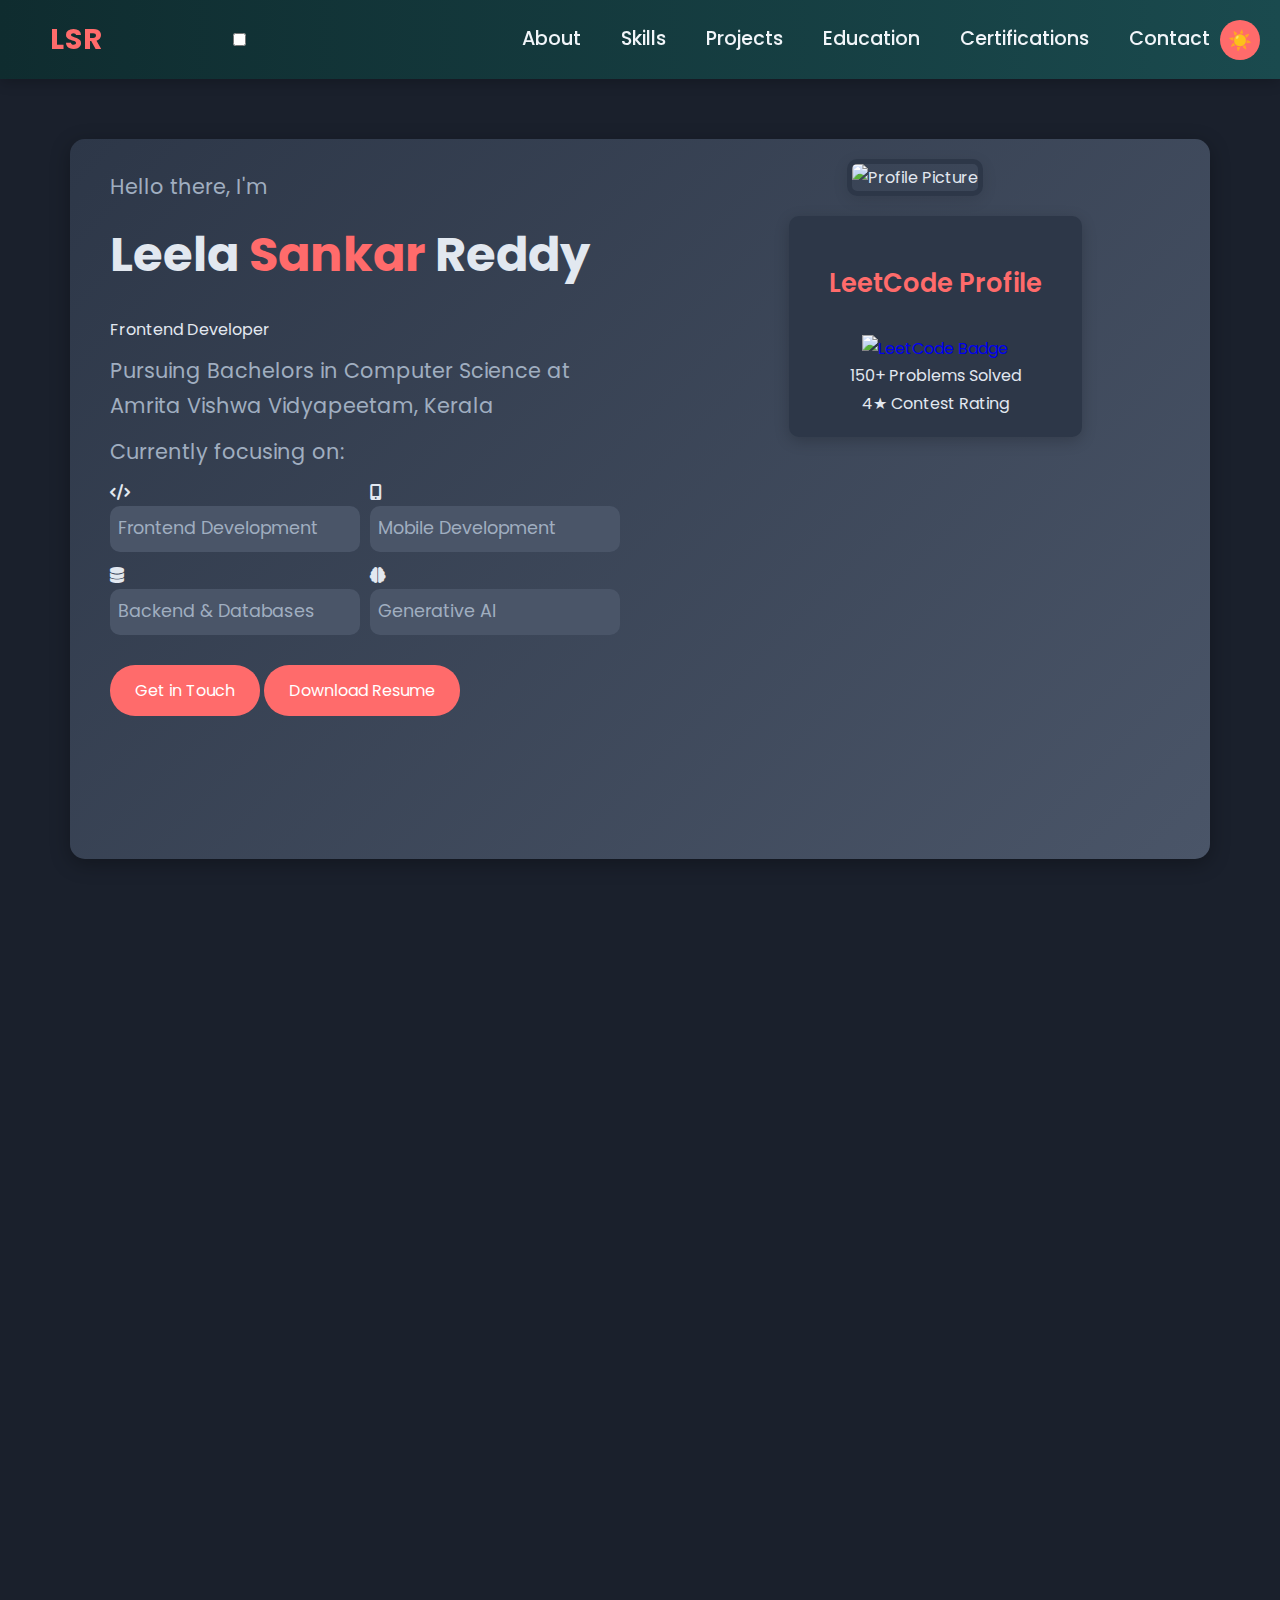
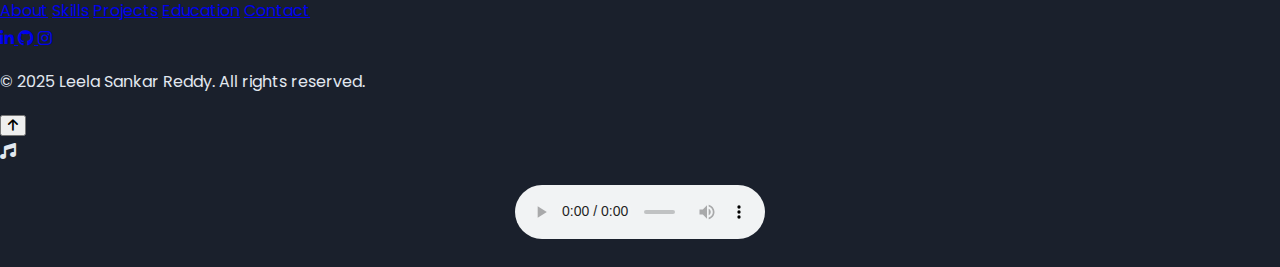
==== portfolio.html @ e7a14452 "Add files via upload" ====
<!DOCTYPE html>
<html lang="en">
<head>
    <meta charset="UTF-8">
    <meta name="viewport" content="width=device-width, initial-scale=1.0">
    <title>Leela Sankar Reddy - Portfolio</title>
    <link rel="stylesheet" href="portfolio.css">
    <link href="https://fonts.googleapis.com/css2?family=Poppins:wght@300;400;500;600;700&display=swap" rel="stylesheet">
    <link rel="stylesheet" href="https://cdnjs.cloudflare.com/ajax/libs/font-awesome/6.0.0/css/all.min.css">
    <script defer src="portfolio.js"></script>
</head>
<body>
    <!-- Navigation Bar -->
    <nav class="nav-links">
        <div class="nav-brand">LSR</div>
        <input type="checkbox" id="nav-toggle" class="nav-toggle">
        <label for="nav-toggle" class="nav-toggle-label">
            <span></span>
        </label>
        <div class="nav-menu">
            <a href="#about">About</a>
            <a href="#skills">Skills</a>
            <a href="#projects">Projects</a>
            <a href="#education">Education</a>
            <a href="#certifications">Certifications</a>
            <a href="#contact">Contact</a>
        </div>
    </nav>

    <!-- Dark Mode Toggle -->
    <div class="theme-toggle">
        <button id="theme-button" aria-label="Toggle theme"><i class="fas fa-sun"></i></button>
    </div>

    <!-- Name and Bio Section with LeetCode Profile -->
    <section class="intro">
        <div class="intro-content">
            <div class="intro-text">
                <p class="greeting">Hello there, I'm</p>
                <h1>Leela <span>Sankar</span> Reddy</h1>
                <div class="typewriter">
                    <span id="typewriter-text">Frontend Developer</span>
                </div>
                <p class="intro-desc">Pursuing Bachelors in Computer Science at Amrita Vishwa Vidyapeetam, Kerala</p>
                <div class="current-work">
                    <p>Currently focusing on:</p>
                    <div class="work-grid">
                        <div class="work-item">
                            <i class="fas fa-code"></i>
                            <p>Frontend Development</p>
                        </div>
                        <div class="work-item">
                            <i class="fas fa-mobile-alt"></i>
                            <p>Mobile Development</p>
                        </div>
                        <div class="work-item">
                            <i class="fas fa-database"></i>
                            <p>Backend & Databases</p>
                        </div>
                        <div class="work-item">
                            <i class="fas fa-brain"></i>
                            <p>Generative AI</p>
                        </div>
                    </div>
                </div>
                <div class="cta-buttons">
                    <a href="#contact" class="cta-button">Get in Touch</a>
                    <a href="path-to-your-resume.pdf" class="cta-button secondary" download>Download Resume</a>
                </div>
            </div>
        </div>
        <div class="right-column">
            <div class="profile-wrapper">
                <div class="profile-pic">
                    <img src="your-photo.jpg" alt="Profile Picture">
                </div>
                <!-- LeetCode Profile Section -->
                <div class="leetcode-stats">
                    <h3>LeetCode Profile</h3>
                    <a href="https://leetcode.com/LeelaSankarReddy/" target="_blank" rel="noopener noreferrer">
                        <img src="https://img.shields.io/badge/LeetCode-Leela%20Sankar%20Reddy-orange?style=flat-square&logo=leetcode" alt="LeetCode Badge">
                    </a>
                    <div class="skill-badges">
                        <div class="skill-badge">
                            <span class="badge-number">150+</span>
                            <span class="badge-text">Problems Solved</span>
                        </div>
                        <div class="skill-badge">
                            <span class="badge-number">4★</span>
                            <span class="badge-text">Contest Rating</span>
                        </div>
                    </div>
                </div>
            </div>
        </div>
    </section>

    <!-- About Me Section -->
    <section id="about" class="fade-in">
        <div class="section-header">
            <h2>About Me</h2>
            <div class="section-line"></div>
        </div>
        <div class="about-container">
            <div class="about-content">
                <p>
                    My journey in programming kicked off with building <strong>Discord bots</strong>, sparking a passion that led me to pursue a degree in <strong>Computer Science and Engineering</strong>. 
                </p>
                <p>
                    As a student and freelancer, I craft solutions using tools like <strong>FastAPI</strong>, <strong>Next.js</strong>, <strong>MongoDB</strong>, <strong>AWS</strong>, and <strong>Python</strong>, while currently exploring <strong>AI ML</strong> and <strong>Figma</strong> to enhance my skills in machine learning and design.
                </p>
                <p>
                    I thrive on challenging projects and am constantly looking to expand my knowledge in emerging technologies. My goal is to create intuitive, efficient, and impactful digital solutions.
                </p>
            </div>
            <div class="about-stats">
                <div class="stat-item">
                    <span class="stat-number">5+</span>
                    <span class="stat-text">Projects Completed</span>
                </div>
                <div class="stat-item">
                    <span class="stat-number">3</span>
                    <span class="stat-text">MongoDB Certifications</span>
                </div>
                <div class="stat-item">
                    <span class="stat-number">7.83</span>
                    <span class="stat-text">Current CGPA</span>
                </div>
            </div>
        </div>
    </section>

    <!-- Skills Section -->
    <section id="skills" class="fade-in">
        <div class="section-header">
            <h2>Technical Skills</h2>
            <div class="section-line"></div>
        </div>
        <div class="skills-categories">
            <div class="skill-category">
                <h3>Frontend</h3>
                <div class="skills-container">
                    <div class="skill"><i class="fab fa-react"></i> React</div>
                    <div class="skill"><i class="fab fa-js-square"></i> JavaScript</div>
                    <div class="skill"><i class="fab fa-react"></i> Next.js</div>
                    <div class="skill"><i class="fab fa-html5"></i> HTML/CSS</div>
                </div>
            </div>
            <div class="skill-category">
                <h3>Backend</h3>
                <div class="skills-container">
                    <div class="skill"><i class="fab fa-python"></i> Python</div>
                    <div class="skill"><i class="fab fa-node-js"></i> Node.js</div>
                    <div class="skill"><i class="fas fa-bolt"></i> FastAPI</div>
                    <div class="skill"><i class="fab fa-python"></i> Django</div>
                </div>
            </div>
            <div class="skill-category">
                <h3>Database</h3>
                <div class="skills-container">
                    <div class="skill"><i class="fas fa-database"></i> MongoDB</div>
                    <div class="skill"><i class="fas fa-database"></i> Postgres SQL</div>
                </div>
            </div>
            <div class="skill-category">
                <h3>Other</h3>
                <div class="skills-container">
                    <div class="skill"><i class="fab fa-aws"></i> AWS</div>
                    <div class="skill"><i class="fab fa-java"></i> Java</div>
                    <div class="skill"><i class="fab fa-linux"></i> Linux</div>
                    <div class="skill"><i class="fas fa-code"></i> C</div>
                    <div class="skill"><i class="fas fa-code"></i> Haskell</div>
                    <div class="skill"><i class="fab fa-flutter"></i> Flutter</div>
                </div>
            </div>
        </div>

        <!-- Currently Learning Section -->
        <div class="section-header" style="margin-top: 40px;">
            <h3>Currently Learning</h3>
            <div class="section-line"></div>
        </div>
        <div class="skills-container learning">
            <div class="skill learning"><i class="fas fa-brain"></i> AI ML</div>
            <div class="skill learning"><i class="fab fa-figma"></i> Figma</div>
        </div>
    </section>

    <!-- Projects Section -->
    <section id="projects" class="fade-in">
        <div class="section-header">
            <h2>Projects</h2>
            <div class="section-line"></div>
        </div>
        <p class="intro-content">
            I've worked on various projects, from simple bots to complex web applications. Here are some of my notable works.
        </p>
        <div class="projects-container">
            <div class="project-card">
                <div class="project-image">
                    <span class="project-status">Completed</span>
                    <img src="project-thumbnails/gsconnect.jpg" alt="GSConnect Thumbnail">
                </div>
                <div class="project-content">
                    <h3>GSConnect</h3>
                    <p class="project-date"><i class="far fa-calendar-alt"></i> May 2024 - June 2024</p>
                    <p>GSConnect enables photographers to sell athlete images with advanced search by jersey number, team name, or text, featuring Stripe Connect for payouts and automated image management.</p>
                    <div class="project-skills">
                        <span class="project-skill">Next.js</span>
                        <span class="project-skill">FastAPI</span>
                        <span class="project-skill">MongoDB</span>
                        <span class="project-skill">TailwindCSS</span>
                        <span class="project-skill">Stripe</span>
                        <span class="project-skill">AWS</span>
                        <span class="project-skill">Azure</span>
                    </div>
                    <div class="project-links">
                        <a href="#" class="project-link"><i class="fas fa-external-link-alt"></i> Visit</a>
                        <a href="#" class="project-link"><i class="fab fa-github"></i> GitHub</a>
                    </div>
                </div>
            </div>
            <div class="project-card">
                <div class="project-image">
                    <span class="project-status">Completed</span>
                    <img src="project-thumbnails/stackryze.jpg" alt="Stackryze Thumbnail">
                </div>
                <div class="project-content">
                    <h3>Stackryze</h3>
                    <p class="project-date"><i class="far fa-calendar-alt"></i> August 2024</p>
                    <p>A portfolio website for a company, Stackryze, that provides software development services. The website includes clean UI which is made with latest React Libraries.</p>
                    <div class="project-skills">
                        <span class="project-skill">Next.js</span>
                        <span class="project-skill">React</span>
                        <span class="project-skill">TailwindCSS</span>
                        <span class="project-skill">Next UI</span>
                    </div>
                    <div class="project-links">
                        <a href="#" class="project-link"><i class="fas fa-external-link-alt"></i> Visit</a>
                        <a href="#" class="project-link"><i class="fab fa-github"></i> GitHub</a>
                    </div>
                </div>
            </div>
            <div class="project-card">
                <div class="project-image">
                    <span class="project-status">Completed</span>
                    <img src="project-thumbnails/weatherbot.jpg" alt="Weather Bot Thumbnail">
                </div>
                <div class="project-content">
                    <h3>Weather Bot</h3>
                    <p class="project-date"><i class="far fa-calendar-alt"></i> April 2023 - September 2023</p>
                    <p>A Discord bot that provides weather information for any location using the OpenWeatherMap API with cool GUI, analytics, and reminders.</p>
                    <div class="project-skills">
                        <span class="project-skill">Python</span>
                        <span class="project-skill">MongoDB</span>
                        <span class="project-skill">Discord.py</span>
                    </div>
                    <div class="project-links">
                        <a href="#" class="project-link"><i class="fab fa-github"></i> GitHub</a>
                    </div>
                </div>
            </div>
            <div class="project-card">
                <div class="project-image">
                    <span class="project-status">Completed</span>
                    <img src="project-thumbnails/alexmusicbot.jpg" alt="Alex Music Bot Thumbnail">
                </div>
                <div class="project-content">
                    <h3>Alex Music Bot</h3>
                    <p class="project-date"><i class="far fa-calendar-alt"></i> June 2023 - January 2024</p>
                    <p>An advanced Discord.py Music Bot, which connects via Lavalink and wavelink including Slash-Commands and a DJ system!</p>
                    <div class="project-skills">
                        <span class="project-skill">Python</span>
                        <span class="project-skill">MongoDB</span>
                        <span class="project-skill">Lavalink</span>
                        <span class="project-skill">AWS</span>
                        <span class="project-skill">Discord.py</span>
                        <span class="project-skill">Stripe</span>
                    </div>
                    <div class="project-links">
                        <a href="#" class="project-link"><i class="fab fa-github"></i> GitHub</a>
                    </div>
                </div>
            </div>
        </div>
    </section>

    <!-- Education Section -->
    <section id="education" class="fade-in">
        <div class="section-header">
            <h2>Education</h2>
            <div class="section-line"></div>
        </div>
        <div class="education-container">
            <div class="education-card">
                <div class="education-icon">
                    <i class="fas fa-university"></i>
                </div>
                <div class="edu-content">
                    <h3>Amrita University</h3>
                    <p>Bachelor's Degree in Computer Science & Engineering</p>
                    <div class="edu-details">
                        <div class="edu-detail">
                            <i class="fas fa-graduation-cap"></i>
                            <span>CGPA: 7.83/10</span>
                        </div>
                        <div class="edu-detail">
                            <i class="far fa-calendar-alt"></i>
                            <span>2023 - Ongoing</span>
                        </div>
                    </div>
                </div>
            </div>
            <div class="education-card">
                <div class="education-icon">
                    <i class="fas fa-school"></i>
                </div>
                <div class="edu-content">
                    <h3>Narayana Junior College</h3>
                    <p>Board of Intermediate Education, Andhra Pradesh (BIEAP)</p>
                    <div class="edu-details">
                        <div class="edu-detail">
                            <i class="fas fa-award"></i>
                            <span>Marks: 931/1000</span>
                        </div>
                        <div class="edu-detail">
                            <i class="far fa-calendar-alt"></i>
                            <span>2021 - 2023</span>
                        </div>
                    </div>
                </div>
            </div>
            <div class="education-card">
                <div class="education-icon">
                    <i class="fas fa-building-columns"></i>
                </div>
                <div class="edu-content">
                    <h3>ZP High School</h3>
                    <p>Central Board of Secondary Education (CBSE)</p>
                    <div class="edu-details">
                        <div class="edu-detail">
                            <i class="fas fa-award"></i>
                            <span>Marks: 600/1000</span>
                        </div>
                        <div class="edu-detail">
                            <i class="far fa-calendar-alt"></i>
                            <span>2019 - 2021</span>
                        </div>
                    </div>
                </div>
            </div>
        </div>
    </section>

    <!-- Certifications Section -->
    <section id="certifications" class="fade-in">
        <div class="section-header">
            <h2>Certifications</h2>
            <div class="section-line"></div>
        </div>
        <div class="certifications-container">
            <div class="certification-card">
                <div class="cert-header">
                    <div class="cert-icon">
                        <i class="fas fa-leaf"></i>
                    </div>
                    <h3>MongoDB Certified Associate Developer</h3>
                </div>
                <p>MongoDB Associate Developers possess the essential skills to create applications utilizing MongoDB as a backing database for Java, Python, C#, PHP, or JavaScript applications.</p>
                <div class="cert-skills">
                    <span class="cert-skill">MongoDB Overview</span>
                    <span class="cert-skill">Document Model</span>
                    <span class="cert-skill">CRUD</span>
                    <span class="cert-skill">Indexes</span>
                    <span class="cert-skill">Data Modeling</span>
                    <span class="cert-skill">Tools and Tooling</span>
                    <span class="cert-skill">Drivers</span>
                </div>
                <a href="#" class="cert-link">View Certificate <i class="fas fa-external-link-alt"></i></a>
            </div>
            <div class="certification-card">
                <div class="cert-header">
                    <div class="cert-icon">
                        <i class="fas fa-leaf"></i>
                    </div>
                    <h3>MongoDB Certified Associate Data Modeler</h3>
                </div>
                <p>MongoDB Associate Data Modelers possess the skills to design, build, and evolve effective data models in MongoDB, and incorporate data governance into your work.</p>
                <div class="cert-skills">
                    <span class="cert-skill">Requirements Gathering</span>
                    <span class="cert-skill">Entities</span>
                    <span class="cert-skill">Relationships</span>
                    <span class="cert-skill">Workload/Usage</span>
                    <span class="cert-skill">Data Model Design</span>
                    <span class="cert-skill">Modeling Techniques</span>
                    <span class="cert-skill">Indexing</span>
                    <span class="cert-skill">Monitoring</span>
                    <span class="cert-skill">Evolving Data</span>
                </div>
                <a href="#" class="cert-link">View Certificate <i class="fas fa-external-link-alt"></i></a>
            </div>
            <div class="certification-card">
                <div class="cert-header">
                    <div class="cert-icon">
                        <i class="fas fa-leaf"></i>
                    </div>
                    <h3>MongoDB Certified Associate Atlas Administrator</h3>
                </div>
                <p>MongoDB Associate Atlas Administrators possess the skills of designing, operating, and managing deployments with MongoDB Atlas.</p>
                <div class="cert-skills">
                    <span class="cert-skill">Foundations of Atlas</span>
                    <span class="cert-skill">Atlas Administration</span>
                    <span class="cert-skill">Security in Atlas</span>
                    <span class="cert-skill">Backup</span>
                    <span class="cert-skill">Recovery</span>
                    <span class="cert-skill">Logging</span>
                    <span class="cert-skill">Metrics</span>
                    <span class="cert-skill">Monitoring</span>
                    <span class="cert-skill">Upgrades</span>
                    <span class="cert-skill">Maintenance</span>
                </div>
                <a href="#" class="cert-link">View Certificate <i class="fas fa-external-link-alt"></i></a>
            </div>
        </div>
    </section>

    <!-- Contact Section -->
    <section id="contact" class="fade-in">
        <div class="section-header">
            <h2>Contact Me</h2>
            <div class="section-line"></div>
        </div>
        <p class="intro-content">
            Feel free to reach out for collaborations, projects, or just to say hi!
        </p>
        <div class="contact-container">
            <!-- Contact Form -->
            <form class="contact-form">
                <div class="form-group">
                    <label for="name">Name</label>
                    <input type="text" id="name" name="name" placeholder="Your Name" required>
                </div>
                <div class="form-group">
                    <label for="email">Email</label>
                    <input type="email" id="email" name="email" placeholder="Your Email" required>
                </div>
                <div class="form-group">
                    <label for="message">Message</label>
                    <textarea id="message" name="message" placeholder="Your Message" rows="5" required></textarea>
                </div>
                <button type="submit" class="cta-button contact-submit">Send Message <i class="fas fa-paper-plane"></i></button>
            </form>
            <!-- Social Media Links -->
            <div class="social-media">
                <h3>Connect with Me</h3>
                <div class="social-links">
                    <a href="https://www.linkedin.com/in/leela-sankar-reddy-sirigireddy-774976302/" target="_blank" rel="noopener noreferrer" class="social-link">
                        <div class="social-icon linkedin">
                            <i class="fab fa-linkedin-in"></i>
                        </div>
                        <span>LinkedIn</span>
                    </a>
                    <a href="https://github.com/Leelasankar-09" target="_blank" rel="noopener noreferrer" class="social-link">
                        <div class="social-icon github">
                            <i class="fab fa-github"></i>
                        </div>
                        <span>GitHub</span>
                    </a>
                    <a href="https://www.instagram.com/leela_sankar_reddy/" target="_blank" rel="noopener noreferrer" class="social-link">
                        <div class="social-icon instagram">
                            <i class="fab fa-instagram"></i>
                        </div>
                        <span>Instagram</span>
                    </a>
                    <a href="mailto:your.email@example.com" class="social-link">
                        <div class="social-icon email">
                            <i class="fas fa-envelope"></i>
                        </div>
                        <span>Email</span>
                    </a>
                </div>
            </div>
        </div>
    </section>

    <!-- Footer Section -->
    <footer class="footer">
        <div class="footer-content">
            <div class="footer-logo">LSR</div>
            <div class="footer-links">
                <a href="#about">About</a>
                <a href="#skills">Skills</a>
                <a href="#projects">Projects</a>
                <a href="#education">Education</a>
                <a href="#contact">Contact</a>
            </div>
            <div class="footer-social">
                <a href="https://www.linkedin.com/in/leela-sankar-reddy-sirigireddy-774976302/" target="_blank" rel="noopener noreferrer">
                    <i class="fab fa-linkedin-in"></i>
                </a>
                <a href="https://github.com/Leelasankar-09" target="_blank" rel="noopener noreferrer">
                    <i class="fab fa-github"></i>
                </a>
                <a href="https://www.instagram.com/leela_sankar_reddy/" target="_blank" rel="noopener noreferrer">
                    <i class="fab fa-instagram"></i>
                </a>
            </div>
        </div>
        <div class="footer-bottom">
            <p>&copy; 2025 Leela Sankar Reddy. All rights reserved.</p>
        </div>
    </footer>

    <!-- Back to Top Button -->
    <button id="back-to-top" class="back-to-top">
        <i class="fas fa-arrow-up"></i>
    </button>

    <!-- Music Player (Positioned at bottom) -->
    <div class="music-player">
        <div class="music-toggle">
            <i class="fas fa-music"></i>
        </div>
        <div class="music-container">
            <audio id="music" controls>
                <source src="your-music-file.mp3" type="audio/mpeg">
            </audio>
        </div>
    </div>
</body>
</html>
---- portfolio.css ----
/* General Styles */
body {
    font-family: 'Poppins', sans-serif;
    margin: 0;
    padding: 0;
    background-color: #1a202c; /* Default dark mode background */
    color: #e2e8f0; /* Default dark mode text */
    line-height: 1.7;
    overflow-x: hidden;
    transition: background-color 0.3s ease, color 0.3s ease;
}

/* Light Mode Styles */
body.light-mode {
    background-color: #f0fdf4; /* Very light green background */
    color: #1f2937; /* Darker gray text */
}

/* Navigation Bar */
.nav-links {
    display: flex;
    justify-content: space-between;
    align-items: center;
    background: linear-gradient(90deg, #0f2c2f, #1a4a4e); /* Dark mode gradient (teal) */
    padding: 15px 50px;
    position: sticky;
    top: 0;
    z-index: 1000;
    box-shadow: 0 4px 12px rgba(0, 0, 0, 0.2);
    transition: background 0.3s ease;
}

body.light-mode .nav-links {
    background: linear-gradient(90deg, #ecfdf5, #d1fae5); /* Light green gradient */
}

.nav-brand {
    color: #ff6b6b; /* Coral for the brand in dark mode */
    font-size: 1.8em;
    font-weight: 700;
    letter-spacing: 1px;
    transition: color 0.3s ease;
}

body.light-mode .nav-brand {
    color: #10b981; /* Emerald green for the brand in light mode */
}

.nav-menu {
    display: flex;
    align-items: center;
}

.nav-menu a {
    color: #f1f5f9; /* Soft white for links in dark mode */
    text-decoration: none;
    margin: 0 20px;
    font-size: 1.2em;
    font-weight: 500;
    position: relative;
    transition: color 0.3s ease;
}

body.light-mode .nav-menu a {
    color: #1f2937; /* Darker gray for links in light mode */
}

.nav-menu a:hover {
    color: #ff6b6b; /* Coral hover effect in dark mode */
}

body.light-mode .nav-menu a:hover {
    color: #10b981; /* Emerald green hover effect in light mode */
}

/* Underline animation on hover */
.nav-menu a::after {
    content: '';
    position: absolute;
    width: 0;
    height: 2px;
    bottom: -4px;
    left: 0;
    background-color: #ff6b6b; /* Coral underline in dark mode */
    transition: width 0.3s ease;
}

body.light-mode .nav-menu a::after {
    background-color: #10b981; /* Emerald green underline in light mode */
}

.nav-menu a:hover::after {
    width: 100%;
}

/* Theme Toggle */
.theme-toggle {
    position: fixed;
    top: 20px;
    right: 20px;
    z-index: 1100;
}

#theme-button {
    background: #ff6b6b; /* Coral in dark mode */
    border: none;
    border-radius: 50%;
    width: 40px;
    height: 40px;
    font-size: 1.2em;
    cursor: pointer;
    transition: transform 0.3s, background 0.3s ease;
}

#theme-button:hover {
    transform: rotate(180deg);
}

body.light-mode #theme-button {
    background: #10b981; /* Emerald green in light mode */
}

/* Music Container */
.music-container {
    text-align: center;
    margin: 20px 0;
}

audio {
    width: 250px;
    border-radius: 20px;
}

/* Intro Section */
.intro {
    display: flex;
    flex-wrap: wrap;
    align-items: flex-start;
    justify-content: space-between;
    min-height: 80vh;
    background: linear-gradient(135deg, #2d3748, #4a5568);
    padding: 0 20px;
    transition: background 0.3s ease;
}

body.light-mode .intro {
    background: linear-gradient(135deg, #ecfdf5, #d1fae5);
}

.intro-content {
    flex: 1;
    text-align: left;
    max-width: 50%;
    padding: 20px;
}

.right-column {
    flex: 1;
    max-width: 50%;
    display: flex;
    flex-direction: column;
    align-items: center;
    text-align: center;
    padding: 20px;
}

.intro-content h1 {
    font-size: 3em;
    margin: 0 0 20px 0;
}

.intro-content h1 span {
    color: #ff6b6b;
}

body.light-mode .intro-content h1 span {
    color: #10b981;
}

.profile-pic {
    margin: 0 0 20px 0;
}

.profile-pic img {
    width: 250px;
    height: 180px;
    border-radius: 10px;
    border: 5px solid #2d3748;
    object-fit: cover;
    box-shadow: 0 4px 15px rgba(0, 0, 0, 0.1);
    transition: border-color 0.3s ease;
}

body.light-mode .profile-pic img {
    border-color: #10b981;
}

/* LeetCode Stats Section */
.leetcode-stats {
    text-align: center;
    font-family: 'Poppins', sans-serif;
    padding: 20px;
    background: #2d3748; /* Dark card background matching the second image */
    border-radius: 10px;
    box-shadow: 0 4px 15px rgba(0, 0, 0, 0.2);
    transition: background 0.3s ease, transform 0.3s ease;
    width: 100%;
    max-width: 300px;
}

body.light-mode .leetcode-stats {
    background: #ffffff;
    box-shadow: 0 4px 15px rgba(0, 0, 0, 0.05);
}

.leetcode-stats:hover {
    transform: translateY(-5px);
}

.leetcode-stats h3 {
    font-size: 1.6rem;
    font-weight: 600;
    color: #ff6b6b; /* Coral color for "LeetCode Profile" text */
    margin-bottom: 15px;
}

body.light-mode .leetcode-stats h3 {
    color: #10b981; /* Emerald green in light mode */
}

.leetcode-stats a {
    text-decoration: none;
}

.leetcode-stats a img {
    margin-top: 15px;
    max-width: 180px;
    transition: transform 0.3s ease;
}

.leetcode-stats a:hover img {
    transform: scale(1.05);
}

.intro-content p {
    font-size: 1.3em;
    color: #a0aec0;
    margin: 10px 0;
}

body.light-mode .intro-content p {
    color: #1f2937;
}

.cta-button {
    display: inline-block;
    padding: 12px 25px;
    background-color: #ff6b6b;
    color: white;
    text-decoration: none;
    border-radius: 25px;
    margin-top: 20px;
    transition: background-color 0.3s ease;
}

body.light-mode .cta-button {
    background-color: #10b981;
}

.cta-button:hover {
    background-color: #ff8787;
}

body.light-mode .cta-button:hover {
    background-color: #34d399;
}

/* Current Work Section */
.current-work {
    text-align: left;
    margin: 10px 0;
}

.work-grid {
    display: grid;
    grid-template-columns: repeat(auto-fit, minmax(250px, 1fr));
    gap: 10px;
}

.work-grid p {
    margin: 0;
    font-size: 1.1em;
    color: #a0aec0;
    padding: 8px;
    background: #4a5568;
    border-radius: 10px;
    transition: background 0.3s ease, color 0.3s ease;
}

body.light-mode .work-grid p {
    color: #1f2937;
    background: #d1fae5;
}

.work-grid p:hover {
    background: #ff6b6b;
    color: #fff;
}

body.light-mode .work-grid p:hover {
    background: #10b981;
    color: #fff;
}

/* Section Styles */
section {
    max-width: 1100px;
    margin: 60px auto;
    padding: 30px;
    background: #2d3748;
    border-radius: 15px;
    box-shadow: 0 5px 20px rgba(0, 0, 0, 0.3);
    transition: background 0.3s ease;
}

body.light-mode section {
    background: #ffffff;
    box-shadow: 0 5px 20px rgba(0, 0, 0, 0.05);
}

h2 {
    font-size: 2.2em;
    color: #e2e8f0;
    position: relative;
    display: inline-block;
}

body.light-mode h2 {
    color: #1f2937;
}

h2::after {
    content: '';
    position: absolute;
    bottom: -5px;
    left: 0;
    width: 50%;
    height: 3px;
    background: #ff6b6b;
}

body.light-mode h2::after {
    background: #10b981;
}

/* Fade-in Animation */
.fade-in {
    opacity: 0;
    transform: translateY(20px);
    animation: fadeIn 0.8s ease forwards;
}

@keyframes fadeIn {
    to {
        opacity: 1;
        transform: translateY(0);
    }
}

/* About Section */
.about-container p {
    font-size: 1.2em;
    color: #a0aec0;
}

body.light-mode .about-container p {
    color: #1f2937;
}

/* Skills Section */
.skills-container {
    display: grid;
    gap: 10px; /* Reduced gap for smaller layout */
}

#skills .skills-container {
    grid-template-columns: repeat(auto-fit, minmax(90px, 1fr)); /* Responsive layout */
}

#currently-learning .skills-container {
    grid-template-columns: repeat(auto-fit, minmax(90px, 1fr)); /* Further reduced to fit narrower badges */
}

.skill {
    background: #4a5568;
    color: #e2e8f0;
    padding: 6px 10px; /* Reduced padding to make width narrower */
    border-radius: 15px;
    text-align: center;
    font-size: 0.8em;
    transition: transform 0.3s ease, box-shadow 0.3s ease;
}

body.light-mode .skill {
    background: #d1fae5;
    color: #1f2937;
}

.skill:hover {
    transform: translateY(-5px);
    box-shadow: 0 5px 15px rgba(0, 0, 0, 0.2);
}

/* Projects Section */
.projects-container {
    display: grid;
    grid-template-columns: repeat(auto-fit, minmax(300px, 1fr));
    gap: 30px;
    margin-top: 20px;
}

.project-card {
    display: flex;
    flex-direction: column;
    background: #1a202c;
    border-radius: 10px;
    overflow: hidden;
    transition: transform 0.3s ease, box-shadow 0.3s ease;
    position: relative;
}

body.light-mode .project-card {
    background: #ffffff;
}

.project-card:hover {
    transform: translateY(-5px);
    box-shadow: 0 5px 15px rgba(0, 0, 0, 0.2);
}

.project-card img {
    width: 100%;
    height: 200px;
    object-fit: cover;
    border-bottom: 2px solid #ff6b6b;
}

body.light-mode .project-card img {
    border-bottom: 2px solid #10b981;
}

.project-content {
    padding: 20px;
}

.project-content h3 {
    margin: 0;
    font-size: 1.6em;
    color: #e2e8f0;
}

body.light-mode .project-content h3 {
    color: #1f2937;
}

.project-date {
    font-size: 0.95em;
    color: #a0aec0;
    margin: 5px 0;
}

body.light-mode .project-date {
    color: #6b7280;
}

.project-content p {
    font-size: 1.1em;
    color: #cbd5e0;
    margin: 10px 0;
}

body.light-mode .project-content p {
    color: #1f2937;
}

.project-skills {
    display: flex;
    flex-wrap: wrap;
    gap: 10px;
    margin-top: 10px;
}

.project-skill {
    background: #4a5568;
    color: #e2e8f0;
    padding: 8px 15px;
    border-radius: 20px;
    font-size: 0.9em;
    transition: background 0.3s ease;
}

body.light-mode .project-skill {
    background: #d1fae5;
    color: #1f2937;
}

.project-skill:hover {
    background: #ff6b6b;
}

body.light-mode .project-skill:hover {
    background: #10b981;
}

/* Project Status Tag */
.project-status {
    position: absolute;
    top: 10px;
    right: 10px;
    background: #ff6b6b;
    color: #fff;
    padding: 5px 10px;
    border-radius: 15px;
    font-size: 0.85em;
    font-weight: 500;
    box-shadow: 0 2px 5px rgba(0, 0, 0, 0.2);
    z-index: 1;
}

body.light-mode .project-status {
    background: #10b981;
}

/* Education Section */
.education-container {
    display: grid;
    gap: 25px;
}

.education-card {
    display: flex;
    align-items: center;
    padding: 20px;
    background: #4a5568;
    border-radius: 10px;
    transition: transform 0.3s ease, background 0.3s ease;
}

body.light-mode .education-card {
    background: #ffffff;
}

.education-card:hover {
    transform: translateX(10px);
}

.education-card img {
    width: 60px;
    height: 60px;
    margin-right: 20px;
    border-radius: 5px;
}

.edu-content h3 {
    margin: 0;
    font-size: 1.5em;
    color: #e2e8f0;
}

body.light-mode .edu-content h3 {
    color: #1f2937;
}

.edu-content p {
    margin: 5px 0;
    color: #a0aec0;
}

body.light-mode .edu-content p {
    color: #6b7280;
}

.edu-years {
    font-size: 0.95em;
    color: #a0aec0;
}

/* Certifications Section */
.certifications-container {
    display: grid;
    gap: 30px;
}

.certification-card {
    background: #1a202c;
    color: #e2e8f0;
    padding: 25px;
    border-radius: 10px;
    transition: transform 0.3s ease;
}

body.light-mode .certification-card {
    background: #ecfdf5;
}

.certification-card:hover {
    transform: translateY(-5px);
}

.cert-header {
    display: flex;
    align-items: center;
    margin-bottom: 15px;
}

.cert-icon {
    width: 30px;
    height: 30px;
    margin-right: 15px;
}

.certification-card h3 {
    margin: 0;
    font-size: 1.6em;
    color: #ff6b6b;
}

body.light-mode .certification-card h3 {
    color: #10b981;
}

.certification-card p {
    font-size: 1.1em;
    color: #cbd5e0;
    margin: 0 0 20px 0;
}

.cert-skills {
    display: flex;
    flex-wrap: wrap;
    gap: 10px;
}

.cert-skill {
    background: #2d3748;
    color: #e2e8f0;
    padding: 8px 15px;
    border-radius: 20px;
    font-size: 0.9em;
    transition: background 0.3s ease;
}

body.light-mode .cert-skill {
    background: #d1fae5;
    color: #1f2937;
}

.cert-skill:hover {
    background: #4a5568;
}

body.light-mode .cert-skill:hover {
    background: #10b981;
}

/* Contact Section */
.contact-container {
    display: flex;
    gap: 40px;
    margin-top: 20px;
}

.contact-form {
    flex: 1;
    display: flex;
    flex-direction: column;
    gap: 20px;
}

.form-group {
    display: flex;
    flex-direction: column;
}

.form-group label {
    font-size: 1.1em;
    color: #e2e8f0;
    margin-bottom: 5px;
}

body.light-mode .form-group label {
    color: #1f2937;
}

.form-group input,
.form-group textarea {
    padding: 10px;
    border: 2px solid #4a5568;
    border-radius: 5px;
    background: #1a202c;
    color: #e2e8f0;
    font-size: 1em;
    transition: border-color 0.3s ease;
}

body.light-mode .form-group input,
body.light-mode .form-group textarea {
    background: #ffffff;
    border-color: #d1fae5;
    color: #1f2937;
}

.form-group input:focus,
.form-group textarea:focus {
    outline: none;
    border-color: #ff6b6b;
}

body.light-mode .form-group input:focus,
body.light-mode .form-group textarea:focus {
    border-color: #10b981;
}

.contact-form .cta-button {
    align-self: flex-start;
    background-color: #ff6b6b;
}

body.light-mode .contact-form .cta-button {
    background-color: #10b981;
}

.contact-form .cta-button:hover {
    background-color: #ff8787;
}

body.light-mode .contact-form .cta-button:hover {
    background-color: #34d399;
}

.social-media {
    flex: 1;
}

.social-media h3 {
    font-size: 1.6em;
    color: #e2e8f0;
    margin-bottom: 15px;
}

body.light-mode .social-media h3 {
    color: #1f2937;
}

.social-links {
    display: flex;
    flex-direction: column;
    gap: 15px;
}

.social-link {
    display: flex;
    align-items: center;
    gap: 10px;
    color: #a0aec0;
    text-decoration: none;
    font-size: 1.1em;
    transition: color 0.3s ease;
}

body.light-mode .social-link {
    color: #1f2937;
}

.social-link img {
    width: 24px;
    height: 24px;
}

.social-link:hover {
    color: #ff6b6b;
}

body.light-mode .social-link:hover {
    color: #10b981;
}

/* Responsive Design */
@media (max-width: 768px) {
    .nav-links {
        flex-direction: column;
        padding: 20px;
    }

    .nav-brand {
        margin-bottom: 15px;
    }

    .nav-menu {
        flex-direction: column;
        align-items: center;
    }

    .nav-menu a {
        margin: 10px 0;
        font-size: 1.1em;
    }

    .nav-menu a::after {
        bottom: -2px;
    }

    .intro {
        flex-direction: column;
        padding: 40px 20px;
    }

    .intro-content {
        max-width: 100%;
        text-align: center;
    }

    .right-column {
        max-width: 100%;
    }

    .intro-content h1 {
        font-size: 2em;
    }

    .profile-pic img {
        width: 200px;
        height: 150px;
    }

    .leetcode-stats {
        max-width: 100%;
        padding: 15px;
    }

    .work-grid {
        grid-template-columns: 1fr;
    }

    #skills .skills-container {
        grid-template-columns: repeat(2, 1fr);
    }

    .projects-container {
        grid-template-columns: 1fr;
    }

    .project-card img {
        height: 150px;
    }

    .project-content {
        padding: 15px;
    }

    .project-content h3 {
        font-size: 1.4em;
    }

    .project-content p {
        font-size: 1em;
    }

    .project-status {
        font-size: 0.75em;
        padding: 4px 8px;
        top: 5px;
        right: 5px;
    }

    .education-card {
        flex-direction: column;
        text-align: center;
    }

    .education-card img {
        margin: 0 0 15px;
    }

    .certification-card {
        padding: 20px;
    }

    .cert-header {
        flex-direction: column;
        align-items: flex-start;
    }

    .cert-icon {
        margin-bottom: 10px;
    }

    .contact-container {
        flex-direction: column;
        gap: 30px;
    }

    .contact-form .cta-button {
        align-self: stretch;
    }
}
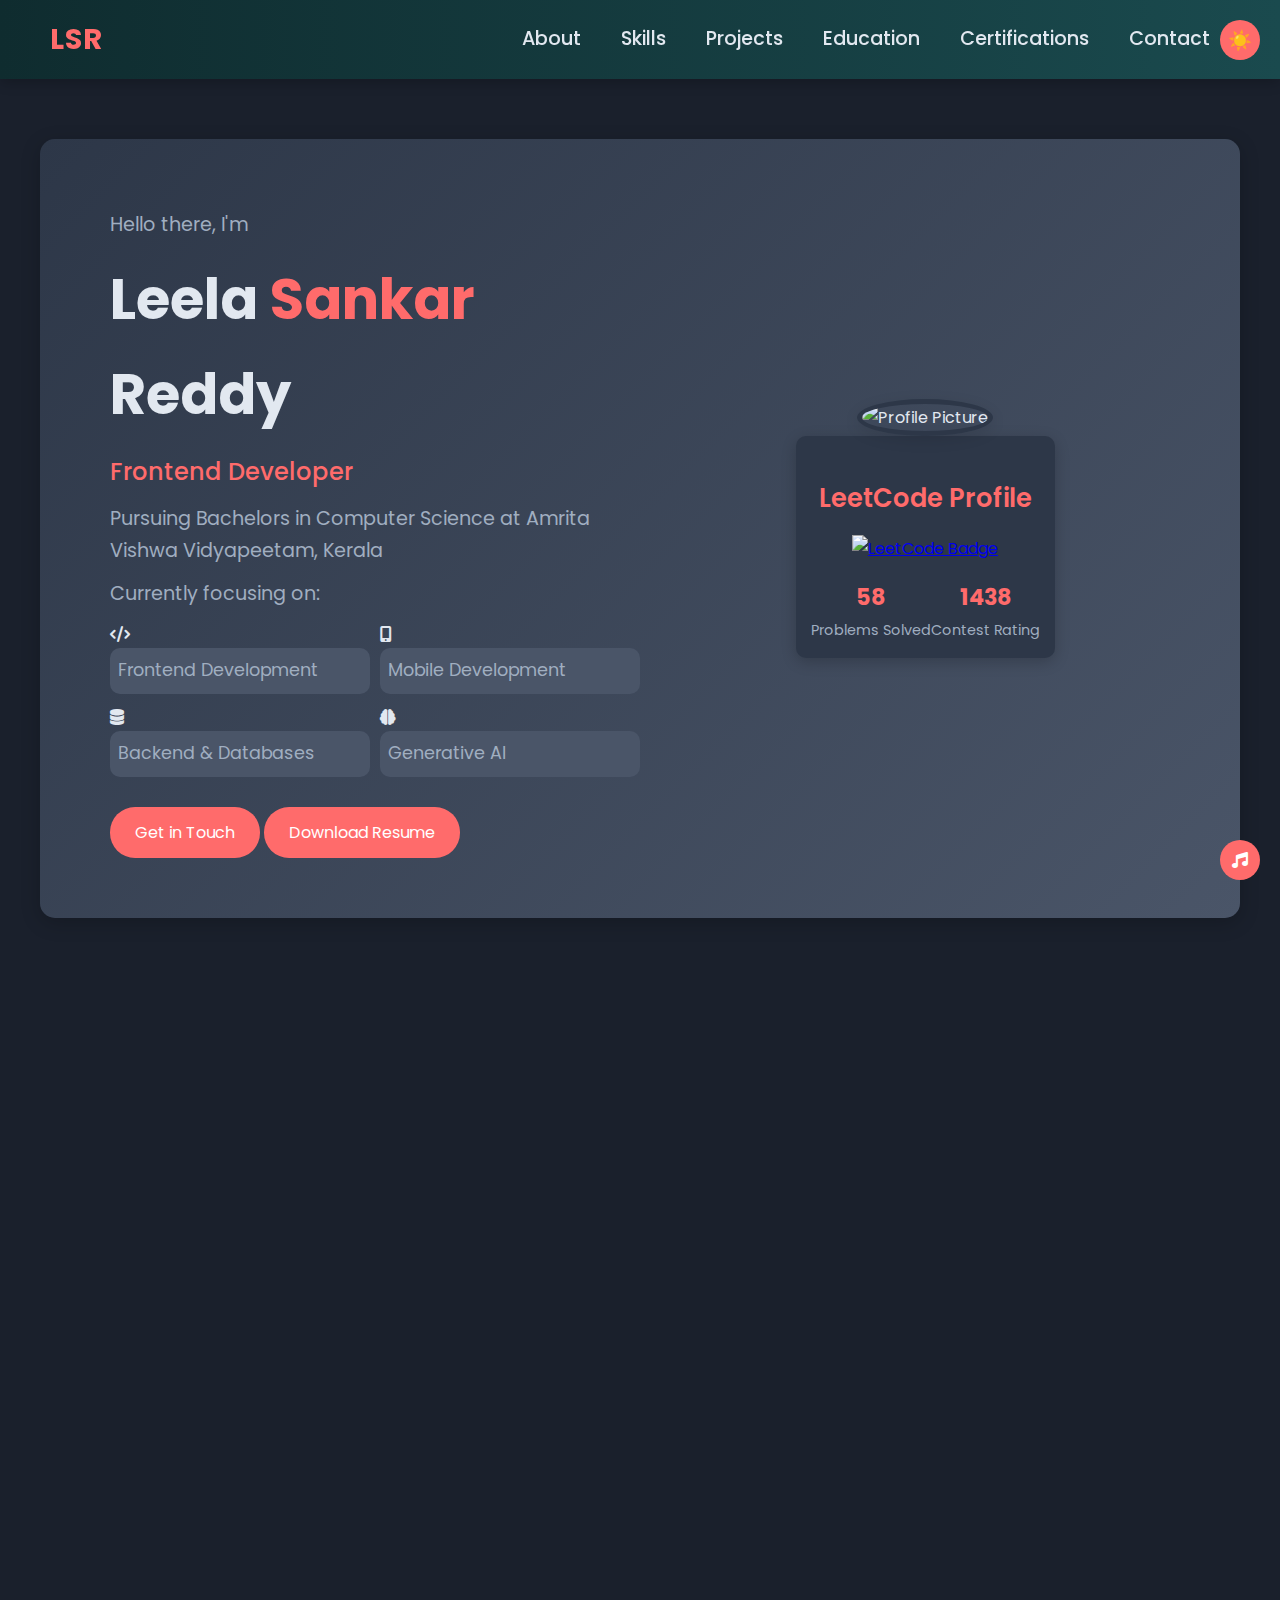
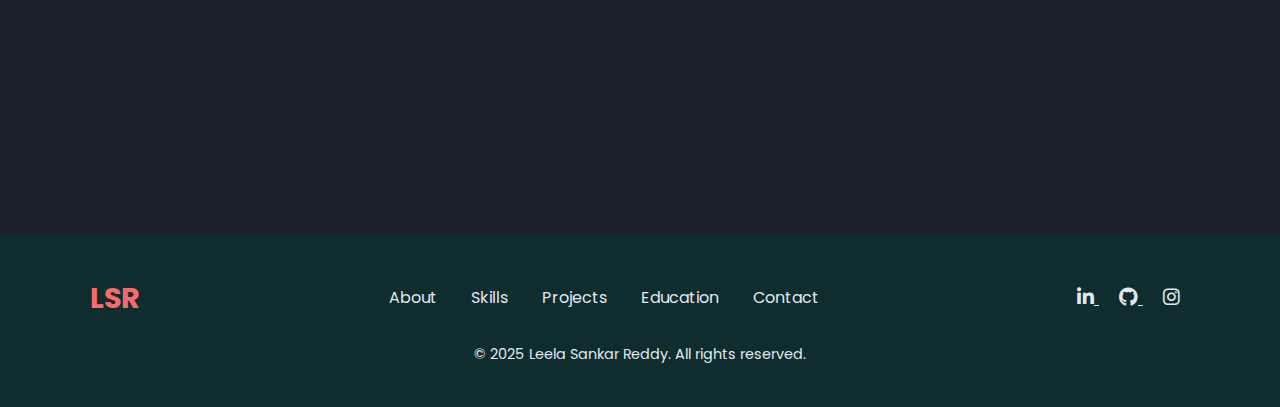
==== commit 427d9910: "Add files via upload" ====
--- a/portfolio.html
+++ b/portfolio.html
@@ -82,11 +82,11 @@
                     </a>
                     <div class="skill-badges">
                         <div class="skill-badge">
-                            <span class="badge-number">150+</span>
+                            <span class="badge-number">58</span>
                             <span class="badge-text">Problems Solved</span>
                         </div>
                         <div class="skill-badge">
-                            <span class="badge-number">4★</span>
+                            <span class="badge-number">1438</span>
                             <span class="badge-text">Contest Rating</span>
                         </div>
                     </div>
@@ -336,15 +336,15 @@
                 </div>
                 <div class="edu-content">
                     <h3>ZP High School</h3>
-                    <p>Central Board of Secondary Education (CBSE)</p>
+                    <p>School of Secondary Education (SSC)</p>
                     <div class="edu-details">
                         <div class="edu-detail">
                             <i class="fas fa-award"></i>
-                            <span>Marks: 600/1000</span>
+                            <span>Marks: 600/600</span>
                         </div>
                         <div class="edu-detail">
                             <i class="far fa-calendar-alt"></i>
-                            <span>2019 - 2021</span>
+                            <span>2020 - 2021</span>
                         </div>
                     </div>
                 </div>
@@ -507,7 +507,7 @@
             </div>
         </div>
         <div class="footer-bottom">
-            <p>&copy; 2025 Leela Sankar Reddy. All rights reserved.</p>
+            <p>© 2025 Leela Sankar Reddy. All rights reserved.</p>
         </div>
     </footer>
 
--- a/portfolio.css
+++ b/portfolio.css
@@ -1,10 +1,23 @@
 /* General Styles */
+:root {
+    --light-bg: #f0fdf4; /* Very light green background */
+    --light-text: #1f2937; /* Darker gray text */
+    --dark-bg: #1a202c; /* Default dark mode background */
+    --dark-text: #e2e8f0; /* Default dark mode text */
+    --accent-color: #ff6b6b; /* Coral for accents */
+    --hover-color: #10b981; /* Emerald for hover effects */
+    --card-bg: #ffffff; /* Card background in light mode */
+    --card-bg-dark: #2d3748; /* Card background in dark mode */
+    --shadow-light: rgba(0, 0, 0, 0.1);
+    --shadow-dark: rgba(0, 0, 0, 0.2);
+}
+
 body {
     font-family: 'Poppins', sans-serif;
     margin: 0;
     padding: 0;
-    background-color: #1a202c; /* Default dark mode background */
-    color: #e2e8f0; /* Default dark mode text */
+    background-color: var(--dark-bg);
+    color: var(--dark-text);
     line-height: 1.7;
     overflow-x: hidden;
     transition: background-color 0.3s ease, color 0.3s ease;
@@ -12,8 +25,8 @@
 
 /* Light Mode Styles */
 body.light-mode {
-    background-color: #f0fdf4; /* Very light green background */
-    color: #1f2937; /* Darker gray text */
+    background-color: var(--light-bg);
+    color: var(--light-text);
 }
 
 /* Navigation Bar */
@@ -21,21 +34,21 @@
     display: flex;
     justify-content: space-between;
     align-items: center;
-    background: linear-gradient(90deg, #0f2c2f, #1a4a4e); /* Dark mode gradient (teal) */
+    background: linear-gradient(90deg, #0f2c2f, #1a4a4e);
     padding: 15px 50px;
     position: sticky;
     top: 0;
     z-index: 1000;
-    box-shadow: 0 4px 12px rgba(0, 0, 0, 0.2);
+    box-shadow: 0 4px 12px var(--shadow-dark);
     transition: background 0.3s ease;
 }
 
 body.light-mode .nav-links {
-    background: linear-gradient(90deg, #ecfdf5, #d1fae5); /* Light green gradient */
+    background: linear-gradient(90deg, #ecfdf5, #d1fae5);
 }
 
 .nav-brand {
-    color: #ff6b6b; /* Coral for the brand in dark mode */
+    color: var(--accent-color);
     font-size: 1.8em;
     font-weight: 700;
     letter-spacing: 1px;
@@ -43,7 +56,7 @@
 }
 
 body.light-mode .nav-brand {
-    color: #10b981; /* Emerald green for the brand in light mode */
+    color: var(--hover-color);
 }
 
 .nav-menu {
@@ -52,7 +65,7 @@
 }
 
 .nav-menu a {
-    color: #f1f5f9; /* Soft white for links in dark mode */
+    color: var(--dark-text);
     text-decoration: none;
     margin: 0 20px;
     font-size: 1.2em;
@@ -62,15 +75,15 @@
 }
 
 body.light-mode .nav-menu a {
-    color: #1f2937; /* Darker gray for links in light mode */
+    color: var(--light-text);
 }
 
 .nav-menu a:hover {
-    color: #ff6b6b; /* Coral hover effect in dark mode */
+    color: var(--accent-color);
 }
 
 body.light-mode .nav-menu a:hover {
-    color: #10b981; /* Emerald green hover effect in light mode */
+    color: var(--hover-color);
 }
 
 /* Underline animation on hover */
@@ -81,16 +94,55 @@
     height: 2px;
     bottom: -4px;
     left: 0;
-    background-color: #ff6b6b; /* Coral underline in dark mode */
+    background-color: var(--accent-color);
     transition: width 0.3s ease;
 }
 
 body.light-mode .nav-menu a::after {
-    background-color: #10b981; /* Emerald green underline in light mode */
+    background-color: var(--hover-color);
 }
 
 .nav-menu a:hover::after {
     width: 100%;
+}
+
+/* Hamburger Menu Toggle */
+.nav-toggle {
+    display: none;
+}
+
+.nav-toggle-label {
+    display: none;
+    cursor: pointer;
+}
+
+.nav-toggle-label span,
+.nav-toggle-label span::before,
+.nav-toggle-label span::after {
+    display: block;
+    width: 25px;
+    height: 3px;
+    background: var(--dark-text);
+    position: relative;
+    transition: all 0.3s ease;
+}
+
+body.light-mode .nav-toggle-label span,
+body.light-mode .nav-toggle-label span::before,
+body.light-mode .nav-toggle-label span::after {
+    background: var(--light-text);
+}
+
+.nav-toggle-label span::before {
+    content: '';
+    position: absolute;
+    top: -8px;
+}
+
+.nav-toggle-label span::after {
+    content: '';
+    position: absolute;
+    top: 8px;
 }
 
 /* Theme Toggle */
@@ -102,7 +154,7 @@
 }
 
 #theme-button {
-    background: #ff6b6b; /* Coral in dark mode */
+    background: var(--accent-color);
     border: none;
     border-radius: 50%;
     width: 40px;
@@ -117,13 +169,41 @@
 }
 
 body.light-mode #theme-button {
-    background: #10b981; /* Emerald green in light mode */
-}
-
-/* Music Container */
+    background: var(--hover-color);
+}
+
+/* Music Player */
+.music-player {
+    position: fixed;
+    bottom: 20px;
+    right: 20px;
+    z-index: 1000;
+}
+
+.music-toggle {
+    background: var(--accent-color);
+    width: 40px;
+    height: 40px;
+    border-radius: 50%;
+    display: flex;
+    align-items: center;
+    justify-content: center;
+    color: #fff;
+    cursor: pointer;
+    transition: background 0.3s ease;
+}
+
+body.light-mode .music-toggle {
+    background: var(--hover-color);
+}
+
 .music-container {
-    text-align: center;
-    margin: 20px 0;
+    display: none;
+    margin-top: 10px;
+}
+
+.music-player:hover .music-container {
+    display: block;
 }
 
 audio {
@@ -135,16 +215,16 @@
 .intro {
     display: flex;
     flex-wrap: wrap;
-    align-items: flex-start;
+    align-items: center;
     justify-content: space-between;
-    min-height: 80vh;
-    background: linear-gradient(135deg, #2d3748, #4a5568);
-    padding: 0 20px;
+    min-height: 70vh;
+    background: linear-gradient(135deg, var(--card-bg-dark), #4a5568);
+    padding: 40px 50px;
     transition: background 0.3s ease;
 }
 
 body.light-mode .intro {
-    background: linear-gradient(135deg, #ecfdf5, #d1fae5);
+    background: linear-gradient(135deg, var(--light-bg), #d1fae5);
 }
 
 .intro-content {
@@ -161,56 +241,62 @@
     flex-direction: column;
     align-items: center;
     text-align: center;
-    padding: 20px;
 }
 
 .intro-content h1 {
-    font-size: 3em;
-    margin: 0 0 20px 0;
+    font-size: 3.5em;
+    font-weight: 700;
+    margin: 0 0 10px 0;
 }
 
 .intro-content h1 span {
-    color: #ff6b6b;
+    color: var(--accent-color);
 }
 
 body.light-mode .intro-content h1 span {
-    color: #10b981;
-}
-
-.profile-pic {
-    margin: 0 0 20px 0;
+    color: var(--hover-color);
+}
+
+.typewriter {
+    font-size: 1.5em;
+    color: var(--accent-color);
+    font-weight: 500;
+    margin: 10px 0;
+}
+
+body.light-mode .typewriter {
+    color: var(--hover-color);
 }
 
 .profile-pic img {
-    width: 250px;
-    height: 180px;
-    border-radius: 10px;
-    border: 5px solid #2d3748;
+    width: 300px;
+    height: 220px;
+    border-radius: 50%;
+    border: 5px solid var(--card-bg-dark);
     object-fit: cover;
-    box-shadow: 0 4px 15px rgba(0, 0, 0, 0.1);
+    box-shadow: 0 4px 15px var(--shadow-light);
     transition: border-color 0.3s ease;
 }
 
 body.light-mode .profile-pic img {
-    border-color: #10b981;
+    border-color: var(--hover-color);
 }
 
 /* LeetCode Stats Section */
 .leetcode-stats {
     text-align: center;
     font-family: 'Poppins', sans-serif;
-    padding: 20px;
-    background: #2d3748; /* Dark card background matching the second image */
+    padding: 15px;
+    background: var(--card-bg-dark);
     border-radius: 10px;
-    box-shadow: 0 4px 15px rgba(0, 0, 0, 0.2);
+    box-shadow: 0 4px 15px var(--shadow-dark);
     transition: background 0.3s ease, transform 0.3s ease;
-    width: 100%;
-    max-width: 300px;
+    max-width: 350px;
 }
 
 body.light-mode .leetcode-stats {
-    background: #ffffff;
-    box-shadow: 0 4px 15px rgba(0, 0, 0, 0.05);
+    background: var(--card-bg);
+    box-shadow: 0 4px 15px var(--shadow-light);
 }
 
 .leetcode-stats:hover {
@@ -220,42 +306,58 @@
 .leetcode-stats h3 {
     font-size: 1.6rem;
     font-weight: 600;
-    color: #ff6b6b; /* Coral color for "LeetCode Profile" text */
+    color: var(--accent-color);
     margin-bottom: 15px;
 }
 
 body.light-mode .leetcode-stats h3 {
-    color: #10b981; /* Emerald green in light mode */
-}
-
-.leetcode-stats a {
-    text-decoration: none;
-}
-
-.leetcode-stats a img {
+    color: var(--hover-color);
+}
+
+.skill-badges {
+    display: flex;
+    justify-content: space-around;
     margin-top: 15px;
-    max-width: 180px;
-    transition: transform 0.3s ease;
-}
-
-.leetcode-stats a:hover img {
-    transform: scale(1.05);
+}
+
+.skill-badge {
+    text-align: center;
+}
+
+.badge-number {
+    display: block;
+    font-size: 1.4em;
+    font-weight: 700;
+    color: var(--accent-color);
+}
+
+body.light-mode .badge-number {
+    color: var(--hover-color);
+}
+
+.badge-text {
+    font-size: 0.9em;
+    color: #a0aec0;
+}
+
+body.light-mode .badge-text {
+    color: #6b7280;
 }
 
 .intro-content p {
-    font-size: 1.3em;
+    font-size: 1.2em;
     color: #a0aec0;
     margin: 10px 0;
 }
 
 body.light-mode .intro-content p {
-    color: #1f2937;
+    color: var(--light-text);
 }
 
 .cta-button {
     display: inline-block;
     padding: 12px 25px;
-    background-color: #ff6b6b;
+    background-color: var(--accent-color);
     color: white;
     text-decoration: none;
     border-radius: 25px;
@@ -264,7 +366,7 @@
 }
 
 body.light-mode .cta-button {
-    background-color: #10b981;
+    background-color: var(--hover-color);
 }
 
 .cta-button:hover {
@@ -298,17 +400,17 @@
 }
 
 body.light-mode .work-grid p {
-    color: #1f2937;
+    color: var(--light-text);
     background: #d1fae5;
 }
 
 .work-grid p:hover {
-    background: #ff6b6b;
+    background: var(--accent-color);
     color: #fff;
 }
 
 body.light-mode .work-grid p:hover {
-    background: #10b981;
+    background: var(--hover-color);
     color: #fff;
 }
 
@@ -317,26 +419,26 @@
     max-width: 1100px;
     margin: 60px auto;
     padding: 30px;
-    background: #2d3748;
+    background: var(--card-bg-dark);
     border-radius: 15px;
-    box-shadow: 0 5px 20px rgba(0, 0, 0, 0.3);
+    box-shadow: 0 5px 20px var(--shadow-dark);
     transition: background 0.3s ease;
 }
 
 body.light-mode section {
-    background: #ffffff;
-    box-shadow: 0 5px 20px rgba(0, 0, 0, 0.05);
+    background: var(--card-bg);
+    box-shadow: 0 5px 20px var(--shadow-light);
 }
 
 h2 {
     font-size: 2.2em;
-    color: #e2e8f0;
+    color: var(--dark-text);
     position: relative;
     display: inline-block;
 }
 
 body.light-mode h2 {
-    color: #1f2937;
+    color: var(--light-text);
 }
 
 h2::after {
@@ -346,11 +448,11 @@
     left: 0;
     width: 50%;
     height: 3px;
-    background: #ff6b6b;
+    background: var(--accent-color);
 }
 
 body.light-mode h2::after {
-    background: #10b981;
+    background: var(--hover-color);
 }
 
 /* Fade-in Animation */
@@ -374,27 +476,35 @@
 }
 
 body.light-mode .about-container p {
-    color: #1f2937;
+    color: var(--light-text);
 }
 
 /* Skills Section */
+.skills-categories {
+    display: grid;
+    gap: 20px;
+}
+
+.skill-category h3 {
+    font-size: 1.4em;
+    color: var(--accent-color);
+    margin-bottom: 10px;
+}
+
+body.light-mode .skill-category h3 {
+    color: var(--hover-color);
+}
+
 .skills-container {
     display: grid;
-    gap: 10px; /* Reduced gap for smaller layout */
-}
-
-#skills .skills-container {
-    grid-template-columns: repeat(auto-fit, minmax(90px, 1fr)); /* Responsive layout */
-}
-
-#currently-learning .skills-container {
-    grid-template-columns: repeat(auto-fit, minmax(90px, 1fr)); /* Further reduced to fit narrower badges */
+    grid-template-columns: repeat(auto-fit, minmax(100px, 1fr));
+    gap: 10px;
 }
 
 .skill {
     background: #4a5568;
-    color: #e2e8f0;
-    padding: 6px 10px; /* Reduced padding to make width narrower */
+    color: var(--dark-text);
+    padding: 6px 10px;
     border-radius: 15px;
     text-align: center;
     font-size: 0.8em;
@@ -403,12 +513,25 @@
 
 body.light-mode .skill {
     background: #d1fae5;
-    color: #1f2937;
+    color: var(--light-text);
 }
 
 .skill:hover {
     transform: translateY(-5px);
-    box-shadow: 0 5px 15px rgba(0, 0, 0, 0.2);
+    box-shadow: 0 5px 15px var(--shadow-dark);
+}
+
+.skill i {
+    margin-right: 5px;
+}
+
+.skill.learning {
+    background: var(--accent-color);
+    color: #fff;
+}
+
+body.light-mode .skill.learning {
+    background: var(--hover-color);
 }
 
 /* Projects Section */
@@ -422,7 +545,7 @@
 .project-card {
     display: flex;
     flex-direction: column;
-    background: #1a202c;
+    background: var(--card-bg-dark);
     border-radius: 10px;
     overflow: hidden;
     transition: transform 0.3s ease, box-shadow 0.3s ease;
@@ -430,23 +553,23 @@
 }
 
 body.light-mode .project-card {
-    background: #ffffff;
+    background: var(--card-bg);
 }
 
 .project-card:hover {
     transform: translateY(-5px);
-    box-shadow: 0 5px 15px rgba(0, 0, 0, 0.2);
+    box-shadow: 0 5px 15px var(--shadow-dark);
 }
 
 .project-card img {
     width: 100%;
     height: 200px;
     object-fit: cover;
-    border-bottom: 2px solid #ff6b6b;
+    border-bottom: 2px solid var(--accent-color);
 }
 
 body.light-mode .project-card img {
-    border-bottom: 2px solid #10b981;
+    border-bottom: 2px solid var(--hover-color);
 }
 
 .project-content {
@@ -456,11 +579,11 @@
 .project-content h3 {
     margin: 0;
     font-size: 1.6em;
-    color: #e2e8f0;
+    color: var(--dark-text);
 }
 
 body.light-mode .project-content h3 {
-    color: #1f2937;
+    color: var(--light-text);
 }
 
 .project-date {
@@ -480,7 +603,7 @@
 }
 
 body.light-mode .project-content p {
-    color: #1f2937;
+    color: var(--light-text);
 }
 
 .project-skills {
@@ -492,7 +615,7 @@
 
 .project-skill {
     background: #4a5568;
-    color: #e2e8f0;
+    color: var(--dark-text);
     padding: 8px 15px;
     border-radius: 20px;
     font-size: 0.9em;
@@ -501,15 +624,15 @@
 
 body.light-mode .project-skill {
     background: #d1fae5;
-    color: #1f2937;
+    color: var(--light-text);
 }
 
 .project-skill:hover {
-    background: #ff6b6b;
+    background: var(--accent-color);
 }
 
 body.light-mode .project-skill:hover {
-    background: #10b981;
+    background: var(--hover-color);
 }
 
 /* Project Status Tag */
@@ -517,18 +640,18 @@
     position: absolute;
     top: 10px;
     right: 10px;
-    background: #ff6b6b;
+    background: var(--accent-color);
     color: #fff;
     padding: 5px 10px;
     border-radius: 15px;
     font-size: 0.85em;
     font-weight: 500;
-    box-shadow: 0 2px 5px rgba(0, 0, 0, 0.2);
+    box-shadow: 0 2px 5px var(--shadow-light);
     z-index: 1;
 }
 
 body.light-mode .project-status {
-    background: #10b981;
+    background: var(--hover-color);
 }
 
 /* Education Section */
@@ -547,14 +670,15 @@
 }
 
 body.light-mode .education-card {
-    background: #ffffff;
+    background: var(--card-bg);
 }
 
 .education-card:hover {
     transform: translateX(10px);
 }
 
-.education-card img {
+.education-card img,
+.education-icon i {
     width: 60px;
     height: 60px;
     margin-right: 20px;
@@ -564,11 +688,11 @@
 .edu-content h3 {
     margin: 0;
     font-size: 1.5em;
-    color: #e2e8f0;
+    color: var(--dark-text);
 }
 
 body.light-mode .edu-content h3 {
-    color: #1f2937;
+    color: var(--light-text);
 }
 
 .edu-content p {
@@ -592,15 +716,16 @@
 }
 
 .certification-card {
-    background: #1a202c;
-    color: #e2e8f0;
+    background: #ffffff; /* Change to white for better contrast */
+    color: var(--dark-text); /* Dark text for readability */
     padding: 25px;
     border-radius: 10px;
     transition: transform 0.3s ease;
+    box-shadow: 0 4px 15px var(--shadow-light); /* Add shadow for depth */
 }
 
 body.light-mode .certification-card {
-    background: #ecfdf5;
+    background: var(--light-bg);
 }
 
 .certification-card:hover {
@@ -622,11 +747,11 @@
 .certification-card h3 {
     margin: 0;
     font-size: 1.6em;
-    color: #ff6b6b;
+    color: var(--accent-color);
 }
 
 body.light-mode .certification-card h3 {
-    color: #10b981;
+    color: var(--hover-color);
 }
 
 .certification-card p {
@@ -643,7 +768,7 @@
 
 .cert-skill {
     background: #2d3748;
-    color: #e2e8f0;
+    color: var(--dark-text);
     padding: 8px 15px;
     border-radius: 20px;
     font-size: 0.9em;
@@ -652,7 +777,7 @@
 
 body.light-mode .cert-skill {
     background: #d1fae5;
-    color: #1f2937;
+    color: var(--light-text);
 }
 
 .cert-skill:hover {
@@ -660,145 +785,321 @@
 }
 
 body.light-mode .cert-skill:hover {
-    background: #10b981;
+    background: var(--hover-color);
 }
 
 /* Contact Section */
 .contact-container {
     display: flex;
+    justify-content: space-between;
     gap: 40px;
-    margin-top: 20px;
+    flex-wrap: wrap;
+    background: linear-gradient(135deg, rgba(236, 253, 245, 0.9), rgba(209, 250, 229, 0.9)); /* Light gradient for better visibility */
+    padding: 40px;
+    border-radius: 15px;
+    box-shadow: 0 8px 25px var(--shadow-dark);
+    transition: transform 0.3s ease;
+}
+
+body.light-mode .contact-container {
+    background: linear-gradient(135deg, rgba(236, 253, 245, 0.9), rgba(209, 250, 229, 0.9));
+    box-shadow: 0 8px 25px var(--shadow-light);
+}
+
+.contact-container:hover {
+    transform: translateY(-5px);
 }
 
 .contact-form {
     flex: 1;
+    min-width: 300px;
     display: flex;
     flex-direction: column;
-    gap: 20px;
+    gap: 25px;
+}
+
+.contact-form h3 {
+    font-size: 2em;
+    font-weight: 700;
+    color: var(--accent-color);
+    text-align: center;
+    margin-bottom: 10px;
+    text-transform: uppercase;
+    letter-spacing: 1.5px;
+}
+
+body.light-mode .contact-form h3 {
+    color: var(--hover-color);
 }
 
 .form-group {
-    display: flex;
-    flex-direction: column;
+    position: relative;
 }
 
 .form-group label {
-    font-size: 1.1em;
-    color: #e2e8f0;
-    margin-bottom: 5px;
+    font-size: 1.2em;
+    font-weight: 500;
+    margin-bottom: 8px;
+    color: var(--dark-text);
+    transition: color 0.3s ease;
 }
 
 body.light-mode .form-group label {
-    color: #1f2937;
+    color: var(--light-text);
 }
 
 .form-group input,
 .form-group textarea {
-    padding: 10px;
-    border: 2px solid #4a5568;
-    border-radius: 5px;
-    background: #1a202c;
-    color: #e2e8f0;
+    width: 100%;
+    padding: 12px 15px;
+    border: none;
+    border-radius: 8px;
+    background: rgba(255, 255, 255, 0.9); /* Slightly opaque white for inputs */
+    color: var(--dark-text); /* Dark text for inputs */
     font-size: 1em;
-    transition: border-color 0.3s ease;
+    box-shadow: inset 0 2px 5px var(--shadow-light);
+    transition: all 0.3s ease;
 }
 
 body.light-mode .form-group input,
 body.light-mode .form-group textarea {
-    background: #ffffff;
-    border-color: #d1fae5;
-    color: #1f2937;
+    background: rgba(255, 255, 255, 1);
+    color: var(--light-text);
+    box-shadow: inset 0 2px 5px var(--shadow-light);
 }
 
 .form-group input:focus,
 .form-group textarea:focus {
     outline: none;
-    border-color: #ff6b6b;
+    background: rgba(255, 255, 255, 0.2);
+    box-shadow: 0 0 10px rgba(255, 107, 107, 0.5);
+    transform: scale(1.02);
 }
 
 body.light-mode .form-group input:focus,
 body.light-mode .form-group textarea:focus {
-    border-color: #10b981;
-}
-
-.contact-form .cta-button {
-    align-self: flex-start;
-    background-color: #ff6b6b;
-}
-
-body.light-mode .contact-form .cta-button {
-    background-color: #10b981;
-}
-
-.contact-form .cta-button:hover {
-    background-color: #ff8787;
-}
-
-body.light-mode .contact-form .cta-button:hover {
-    background-color: #34d399;
+    background: rgba(255, 255, 255, 1);
+    box-shadow: 0 0 10px rgba(16, 185, 129, 0.5);
+}
+
+.form-group textarea {
+    resize: vertical;
+    min-height: 120px;
+}
+
+.contact-form button {
+    padding: 12px 30px;
+    background: linear-gradient(90deg, var(--accent-color), #ff8787);
+    color: #fff;
+    border: none;
+    border-radius: 25px;
+    font-size: 1.1em;
+    font-weight: 600;
+    cursor: pointer;
+    transition: all 0.3s ease;
+    align-self: center;
+}
+
+body.light-mode .contact-form button {
+    background: linear-gradient(90deg, var(--hover-color), #34d399);
+}
+
+.contact-form button:hover {
+    background: linear-gradient(90deg, #ff8787, var(--accent-color));
+    transform: translateY(-2px);
+    box-shadow: 0 5px 15px rgba(255, 107, 107, 0.4);
+}
+
+body.light-mode .contact-form button:hover {
+    background: linear-gradient(90deg, #34d399, var(--hover-color));
+    box-shadow: 0 5px 15px rgba(16, 185, 129, 0.4);
 }
 
 .social-media {
     flex: 1;
+    min-width: 300px;
+    display: flex;
+    flex-direction: column;
+    align-items: center;
 }
 
 .social-media h3 {
-    font-size: 1.6em;
-    color: #e2e8f0;
-    margin-bottom: 15px;
+    font-size: 1.8em;
+    font-weight: 700;
+    color: var(--accent-color);
+    margin-bottom: 25px;
+    text-transform: uppercase;
+    letter-spacing: 1.5px;
 }
 
 body.light-mode .social-media h3 {
-    color: #1f2937;
+    color: var(--hover-color);
 }
 
 .social-links {
     display: flex;
     flex-direction: column;
-    gap: 15px;
+    gap: 20px;
+    width: 100%;
 }
 
 .social-link {
     display: flex;
     align-items: center;
-    gap: 10px;
-    color: #a0aec0;
+    justify-content: center;
+    gap: 12px;
+    color: var(--dark-text);
     text-decoration: none;
-    font-size: 1.1em;
-    transition: color 0.3s ease;
+    font-size: 1.2em;
+    padding: 10px;
+    border-radius: 10px;
+    background: rgba(255, 255, 255, 0.05);
+    transition: all 0.3s ease;
 }
 
 body.light-mode .social-link {
-    color: #1f2937;
-}
-
-.social-link img {
-    width: 24px;
-    height: 24px;
+    color: var(--light-text);
+    background: rgba(209, 250, 229, 0.3);
 }
 
 .social-link:hover {
-    color: #ff6b6b;
+    color: var(--accent-color);
+    background: rgba(255, 107, 107, 0.2);
+    transform: translateX(10px);
+    box-shadow: 0 4px 15px rgba(255, 107, 107, 0.3);
 }
 
 body.light-mode .social-link:hover {
-    color: #10b981;
+    color: var(--hover-color);
+    background: rgba(16, 185, 129, 0.2);
+    box-shadow: 0 4px 15px rgba(16, 185, 129, 0.3);
+}
+
+.social-link i {
+    font-size: 1.5em;
+    transition: transform 0.3s ease;
+}
+
+.social-link:hover i {
+    transform: scale(1.2);
+}
+
+/* Footer */
+.footer {
+    background: #0f2c2f;
+    padding: 40px 20px;
+    text-align: center;
+    color: var(--dark-text);
+    margin-top: 40px;
+}
+
+body.light-mode .footer {
+    background: var(--light-bg);
+    color: var(--light-text);
+}
+
+.footer-content {
+    display: flex;
+    justify-content: space-between;
+    align-items: center;
+    max-width: 1100px;
+    margin: 0 auto 20px;
+}
+
+.footer-logo {
+    font-size: 1.8em;
+    font-weight: 700;
+    color: var(--accent-color);
+}
+
+body.light-mode .footer-logo {
+    color: var(--hover-color);
+}
+
+.footer-links a {
+    color: var(--dark-text);
+    margin: 0 15px;
+    text-decoration: none;
+}
+
+body.light-mode .footer-links a {
+    color: var(--light-text);
+}
+
+.footer-social a {
+    color: var(--dark-text);
+    margin: 0 10px;
+    font-size: 1.2em;
+}
+
+body.light-mode .footer-social a {
+    color: var(--light-text);
+}
+
+.footer-bottom p {
+    font-size: 0.9em;
+    margin: 0;
+}
+
+/* Back to Top Button */
+.back-to-top {
+    position: fixed;
+    bottom: 20px;
+    left: 20px;
+    background: var(--accent-color);
+    border: none;
+    border-radius: 50%;
+    width: 40px;
+    height: 40px;
+    color: #fff;
+    cursor: pointer;
+    display: none;
+    transition: background 0.3s ease;
+}
+
+body.light-mode .back-to-top {
+    background: var(--hover-color);
+}
+
+.back-to-top.show {
+    display: block;
 }
 
 /* Responsive Design */
 @media (max-width: 768px) {
     .nav-links {
+        position: relative;
+        padding: 15px 20px;
+    }
+
+    .nav-toggle-label {
+        display: block;
+        position: absolute;
+        right: 20px;
+        top: 20px;
+    }
+
+    .nav-menu {
+        display: none;
+        width: 100%;
         flex-direction: column;
-        padding: 20px;
+        background: #0f2c2f;
+        position: absolute;
+        top: 60px;
+        left: 0;
+        padding: 20px 0;
+    }
+
+    body.light-mode .nav-menu {
+        background: #ecfdf5;
+    }
+
+    .nav-toggle:checked ~ .nav-menu {
+        display: flex;
     }
 
     .nav-brand {
         margin-bottom: 15px;
-    }
-
-    .nav-menu {
-        flex-direction: column;
-        align-items: center;
     }
 
     .nav-menu a {
@@ -806,13 +1107,9 @@
         font-size: 1.1em;
     }
 
-    .nav-menu a::after {
-        bottom: -2px;
-    }
-
     .intro {
         flex-direction: column;
-        padding: 40px 20px;
+        padding: 20px;
     }
 
     .intro-content {
@@ -820,12 +1117,12 @@
         text-align: center;
     }
 
+    .intro-content h1 {
+        font-size: 2.5em;
+    }
+
     .right-column {
         max-width: 100%;
-    }
-
-    .intro-content h1 {
-        font-size: 2em;
     }
 
     .profile-pic img {
@@ -842,7 +1139,7 @@
         grid-template-columns: 1fr;
     }
 
-    #skills .skills-container {
+    .skills-container {
         grid-template-columns: repeat(2, 1fr);
     }
 
@@ -878,7 +1175,8 @@
         text-align: center;
     }
 
-    .education-card img {
+    .education-card img,
+    .education-icon i {
         margin: 0 0 15px;
     }
 
@@ -896,11 +1194,25 @@
     }
 
     .contact-container {
+        padding: 20px;
+    }
+
+    .contact-form h3,
+    .social-media h3 {
+        font-size: 1.5em;
+    }
+
+    .social-link {
+        font-size: 1em;
+    }
+
+    .footer-content {
         flex-direction: column;
-        gap: 30px;
-    }
-
-    .contact-form .cta-button {
-        align-self: stretch;
+        gap: 20px;
+    }
+
+    .footer-links a {
+        margin: 10px 0;
+        display: block;
     }
 }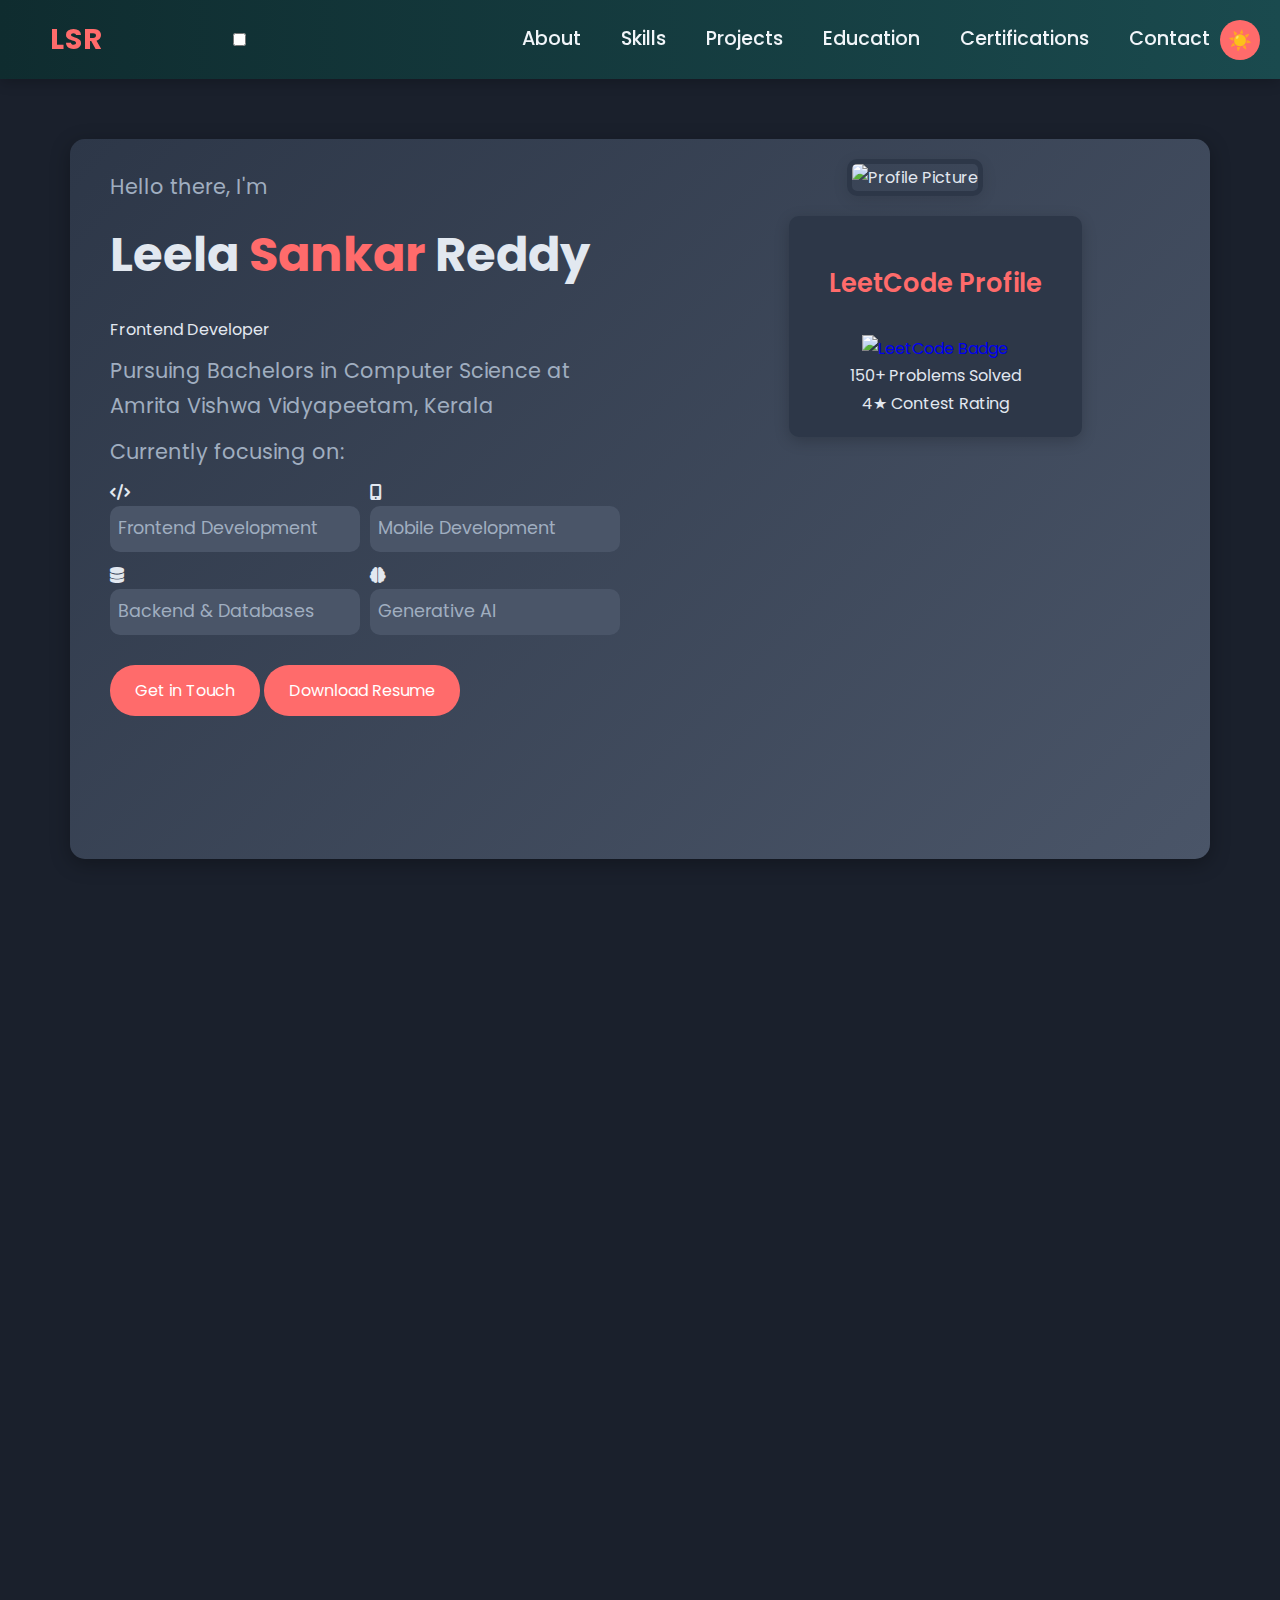
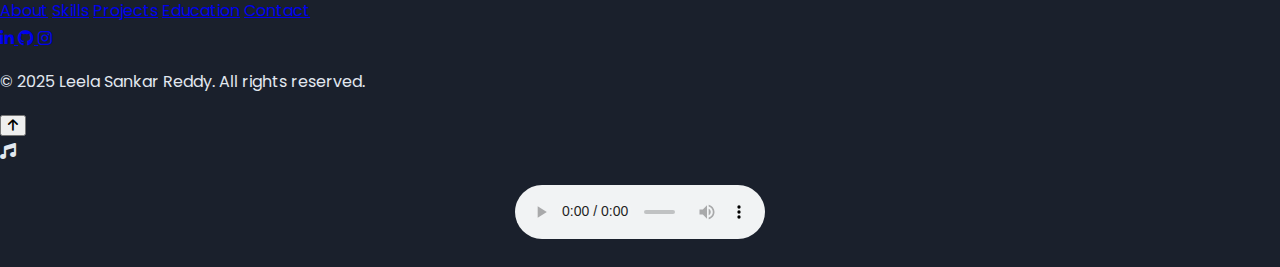
==== commit dadd124c: "Merge pull request #1 from Leelasankar-09/Leelasankar-09-patch-1" ====
--- a/portfolio.html
+++ b/portfolio.html
@@ -82,11 +82,11 @@
                     </a>
                     <div class="skill-badges">
                         <div class="skill-badge">
-                            <span class="badge-number">58</span>
+                            <span class="badge-number">150+</span>
                             <span class="badge-text">Problems Solved</span>
                         </div>
                         <div class="skill-badge">
-                            <span class="badge-number">1438</span>
+                            <span class="badge-number">4★</span>
                             <span class="badge-text">Contest Rating</span>
                         </div>
                     </div>
@@ -336,15 +336,15 @@
                 </div>
                 <div class="edu-content">
                     <h3>ZP High School</h3>
-                    <p>School of Secondary Education (SSC)</p>
+                    <p>Central Board of Secondary Education (CBSE)</p>
                     <div class="edu-details">
                         <div class="edu-detail">
                             <i class="fas fa-award"></i>
-                            <span>Marks: 600/600</span>
+                            <span>Marks: 600/1000</span>
                         </div>
                         <div class="edu-detail">
                             <i class="far fa-calendar-alt"></i>
-                            <span>2020 - 2021</span>
+                            <span>2019 - 2021</span>
                         </div>
                     </div>
                 </div>
@@ -507,7 +507,7 @@
             </div>
         </div>
         <div class="footer-bottom">
-            <p>© 2025 Leela Sankar Reddy. All rights reserved.</p>
+            <p>&copy; 2025 Leela Sankar Reddy. All rights reserved.</p>
         </div>
     </footer>
 
--- a/portfolio.css
+++ b/portfolio.css
@@ -1,23 +1,10 @@
 /* General Styles */
-:root {
-    --light-bg: #f0fdf4; /* Very light green background */
-    --light-text: #1f2937; /* Darker gray text */
-    --dark-bg: #1a202c; /* Default dark mode background */
-    --dark-text: #e2e8f0; /* Default dark mode text */
-    --accent-color: #ff6b6b; /* Coral for accents */
-    --hover-color: #10b981; /* Emerald for hover effects */
-    --card-bg: #ffffff; /* Card background in light mode */
-    --card-bg-dark: #2d3748; /* Card background in dark mode */
-    --shadow-light: rgba(0, 0, 0, 0.1);
-    --shadow-dark: rgba(0, 0, 0, 0.2);
-}
-
 body {
     font-family: 'Poppins', sans-serif;
     margin: 0;
     padding: 0;
-    background-color: var(--dark-bg);
-    color: var(--dark-text);
+    background-color: #1a202c; /* Default dark mode background */
+    color: #e2e8f0; /* Default dark mode text */
     line-height: 1.7;
     overflow-x: hidden;
     transition: background-color 0.3s ease, color 0.3s ease;
@@ -25,8 +12,8 @@
 
 /* Light Mode Styles */
 body.light-mode {
-    background-color: var(--light-bg);
-    color: var(--light-text);
+    background-color: #f0fdf4; /* Very light green background */
+    color: #1f2937; /* Darker gray text */
 }
 
 /* Navigation Bar */
@@ -34,21 +21,21 @@
     display: flex;
     justify-content: space-between;
     align-items: center;
-    background: linear-gradient(90deg, #0f2c2f, #1a4a4e);
+    background: linear-gradient(90deg, #0f2c2f, #1a4a4e); /* Dark mode gradient (teal) */
     padding: 15px 50px;
     position: sticky;
     top: 0;
     z-index: 1000;
-    box-shadow: 0 4px 12px var(--shadow-dark);
+    box-shadow: 0 4px 12px rgba(0, 0, 0, 0.2);
     transition: background 0.3s ease;
 }
 
 body.light-mode .nav-links {
-    background: linear-gradient(90deg, #ecfdf5, #d1fae5);
+    background: linear-gradient(90deg, #ecfdf5, #d1fae5); /* Light green gradient */
 }
 
 .nav-brand {
-    color: var(--accent-color);
+    color: #ff6b6b; /* Coral for the brand in dark mode */
     font-size: 1.8em;
     font-weight: 700;
     letter-spacing: 1px;
@@ -56,7 +43,7 @@
 }
 
 body.light-mode .nav-brand {
-    color: var(--hover-color);
+    color: #10b981; /* Emerald green for the brand in light mode */
 }
 
 .nav-menu {
@@ -65,7 +52,7 @@
 }
 
 .nav-menu a {
-    color: var(--dark-text);
+    color: #f1f5f9; /* Soft white for links in dark mode */
     text-decoration: none;
     margin: 0 20px;
     font-size: 1.2em;
@@ -75,15 +62,15 @@
 }
 
 body.light-mode .nav-menu a {
-    color: var(--light-text);
+    color: #1f2937; /* Darker gray for links in light mode */
 }
 
 .nav-menu a:hover {
-    color: var(--accent-color);
+    color: #ff6b6b; /* Coral hover effect in dark mode */
 }
 
 body.light-mode .nav-menu a:hover {
-    color: var(--hover-color);
+    color: #10b981; /* Emerald green hover effect in light mode */
 }
 
 /* Underline animation on hover */
@@ -94,55 +81,16 @@
     height: 2px;
     bottom: -4px;
     left: 0;
-    background-color: var(--accent-color);
+    background-color: #ff6b6b; /* Coral underline in dark mode */
     transition: width 0.3s ease;
 }
 
 body.light-mode .nav-menu a::after {
-    background-color: var(--hover-color);
+    background-color: #10b981; /* Emerald green underline in light mode */
 }
 
 .nav-menu a:hover::after {
     width: 100%;
-}
-
-/* Hamburger Menu Toggle */
-.nav-toggle {
-    display: none;
-}
-
-.nav-toggle-label {
-    display: none;
-    cursor: pointer;
-}
-
-.nav-toggle-label span,
-.nav-toggle-label span::before,
-.nav-toggle-label span::after {
-    display: block;
-    width: 25px;
-    height: 3px;
-    background: var(--dark-text);
-    position: relative;
-    transition: all 0.3s ease;
-}
-
-body.light-mode .nav-toggle-label span,
-body.light-mode .nav-toggle-label span::before,
-body.light-mode .nav-toggle-label span::after {
-    background: var(--light-text);
-}
-
-.nav-toggle-label span::before {
-    content: '';
-    position: absolute;
-    top: -8px;
-}
-
-.nav-toggle-label span::after {
-    content: '';
-    position: absolute;
-    top: 8px;
 }
 
 /* Theme Toggle */
@@ -154,7 +102,7 @@
 }
 
 #theme-button {
-    background: var(--accent-color);
+    background: #ff6b6b; /* Coral in dark mode */
     border: none;
     border-radius: 50%;
     width: 40px;
@@ -169,41 +117,13 @@
 }
 
 body.light-mode #theme-button {
-    background: var(--hover-color);
-}
-
-/* Music Player */
-.music-player {
-    position: fixed;
-    bottom: 20px;
-    right: 20px;
-    z-index: 1000;
-}
-
-.music-toggle {
-    background: var(--accent-color);
-    width: 40px;
-    height: 40px;
-    border-radius: 50%;
-    display: flex;
-    align-items: center;
-    justify-content: center;
-    color: #fff;
-    cursor: pointer;
-    transition: background 0.3s ease;
-}
-
-body.light-mode .music-toggle {
-    background: var(--hover-color);
-}
-
+    background: #10b981; /* Emerald green in light mode */
+}
+
+/* Music Container */
 .music-container {
-    display: none;
-    margin-top: 10px;
-}
-
-.music-player:hover .music-container {
-    display: block;
+    text-align: center;
+    margin: 20px 0;
 }
 
 audio {
@@ -215,16 +135,16 @@
 .intro {
     display: flex;
     flex-wrap: wrap;
-    align-items: center;
+    align-items: flex-start;
     justify-content: space-between;
-    min-height: 70vh;
-    background: linear-gradient(135deg, var(--card-bg-dark), #4a5568);
-    padding: 40px 50px;
+    min-height: 80vh;
+    background: linear-gradient(135deg, #2d3748, #4a5568);
+    padding: 0 20px;
     transition: background 0.3s ease;
 }
 
 body.light-mode .intro {
-    background: linear-gradient(135deg, var(--light-bg), #d1fae5);
+    background: linear-gradient(135deg, #ecfdf5, #d1fae5);
 }
 
 .intro-content {
@@ -241,62 +161,56 @@
     flex-direction: column;
     align-items: center;
     text-align: center;
+    padding: 20px;
 }
 
 .intro-content h1 {
-    font-size: 3.5em;
-    font-weight: 700;
-    margin: 0 0 10px 0;
+    font-size: 3em;
+    margin: 0 0 20px 0;
 }
 
 .intro-content h1 span {
-    color: var(--accent-color);
+    color: #ff6b6b;
 }
 
 body.light-mode .intro-content h1 span {
-    color: var(--hover-color);
-}
-
-.typewriter {
-    font-size: 1.5em;
-    color: var(--accent-color);
-    font-weight: 500;
-    margin: 10px 0;
-}
-
-body.light-mode .typewriter {
-    color: var(--hover-color);
+    color: #10b981;
+}
+
+.profile-pic {
+    margin: 0 0 20px 0;
 }
 
 .profile-pic img {
-    width: 300px;
-    height: 220px;
-    border-radius: 50%;
-    border: 5px solid var(--card-bg-dark);
+    width: 250px;
+    height: 180px;
+    border-radius: 10px;
+    border: 5px solid #2d3748;
     object-fit: cover;
-    box-shadow: 0 4px 15px var(--shadow-light);
+    box-shadow: 0 4px 15px rgba(0, 0, 0, 0.1);
     transition: border-color 0.3s ease;
 }
 
 body.light-mode .profile-pic img {
-    border-color: var(--hover-color);
+    border-color: #10b981;
 }
 
 /* LeetCode Stats Section */
 .leetcode-stats {
     text-align: center;
     font-family: 'Poppins', sans-serif;
-    padding: 15px;
-    background: var(--card-bg-dark);
+    padding: 20px;
+    background: #2d3748; /* Dark card background matching the second image */
     border-radius: 10px;
-    box-shadow: 0 4px 15px var(--shadow-dark);
+    box-shadow: 0 4px 15px rgba(0, 0, 0, 0.2);
     transition: background 0.3s ease, transform 0.3s ease;
-    max-width: 350px;
+    width: 100%;
+    max-width: 300px;
 }
 
 body.light-mode .leetcode-stats {
-    background: var(--card-bg);
-    box-shadow: 0 4px 15px var(--shadow-light);
+    background: #ffffff;
+    box-shadow: 0 4px 15px rgba(0, 0, 0, 0.05);
 }
 
 .leetcode-stats:hover {
@@ -306,58 +220,42 @@
 .leetcode-stats h3 {
     font-size: 1.6rem;
     font-weight: 600;
-    color: var(--accent-color);
+    color: #ff6b6b; /* Coral color for "LeetCode Profile" text */
     margin-bottom: 15px;
 }
 
 body.light-mode .leetcode-stats h3 {
-    color: var(--hover-color);
-}
-
-.skill-badges {
-    display: flex;
-    justify-content: space-around;
+    color: #10b981; /* Emerald green in light mode */
+}
+
+.leetcode-stats a {
+    text-decoration: none;
+}
+
+.leetcode-stats a img {
     margin-top: 15px;
-}
-
-.skill-badge {
-    text-align: center;
-}
-
-.badge-number {
-    display: block;
-    font-size: 1.4em;
-    font-weight: 700;
-    color: var(--accent-color);
-}
-
-body.light-mode .badge-number {
-    color: var(--hover-color);
-}
-
-.badge-text {
-    font-size: 0.9em;
-    color: #a0aec0;
-}
-
-body.light-mode .badge-text {
-    color: #6b7280;
+    max-width: 180px;
+    transition: transform 0.3s ease;
+}
+
+.leetcode-stats a:hover img {
+    transform: scale(1.05);
 }
 
 .intro-content p {
-    font-size: 1.2em;
+    font-size: 1.3em;
     color: #a0aec0;
     margin: 10px 0;
 }
 
 body.light-mode .intro-content p {
-    color: var(--light-text);
+    color: #1f2937;
 }
 
 .cta-button {
     display: inline-block;
     padding: 12px 25px;
-    background-color: var(--accent-color);
+    background-color: #ff6b6b;
     color: white;
     text-decoration: none;
     border-radius: 25px;
@@ -366,7 +264,7 @@
 }
 
 body.light-mode .cta-button {
-    background-color: var(--hover-color);
+    background-color: #10b981;
 }
 
 .cta-button:hover {
@@ -400,17 +298,17 @@
 }
 
 body.light-mode .work-grid p {
-    color: var(--light-text);
+    color: #1f2937;
     background: #d1fae5;
 }
 
 .work-grid p:hover {
-    background: var(--accent-color);
+    background: #ff6b6b;
     color: #fff;
 }
 
 body.light-mode .work-grid p:hover {
-    background: var(--hover-color);
+    background: #10b981;
     color: #fff;
 }
 
@@ -419,26 +317,26 @@
     max-width: 1100px;
     margin: 60px auto;
     padding: 30px;
-    background: var(--card-bg-dark);
+    background: #2d3748;
     border-radius: 15px;
-    box-shadow: 0 5px 20px var(--shadow-dark);
+    box-shadow: 0 5px 20px rgba(0, 0, 0, 0.3);
     transition: background 0.3s ease;
 }
 
 body.light-mode section {
-    background: var(--card-bg);
-    box-shadow: 0 5px 20px var(--shadow-light);
+    background: #ffffff;
+    box-shadow: 0 5px 20px rgba(0, 0, 0, 0.05);
 }
 
 h2 {
     font-size: 2.2em;
-    color: var(--dark-text);
+    color: #e2e8f0;
     position: relative;
     display: inline-block;
 }
 
 body.light-mode h2 {
-    color: var(--light-text);
+    color: #1f2937;
 }
 
 h2::after {
@@ -448,11 +346,11 @@
     left: 0;
     width: 50%;
     height: 3px;
-    background: var(--accent-color);
+    background: #ff6b6b;
 }
 
 body.light-mode h2::after {
-    background: var(--hover-color);
+    background: #10b981;
 }
 
 /* Fade-in Animation */
@@ -476,35 +374,27 @@
 }
 
 body.light-mode .about-container p {
-    color: var(--light-text);
+    color: #1f2937;
 }
 
 /* Skills Section */
-.skills-categories {
-    display: grid;
-    gap: 20px;
-}
-
-.skill-category h3 {
-    font-size: 1.4em;
-    color: var(--accent-color);
-    margin-bottom: 10px;
-}
-
-body.light-mode .skill-category h3 {
-    color: var(--hover-color);
-}
-
 .skills-container {
     display: grid;
-    grid-template-columns: repeat(auto-fit, minmax(100px, 1fr));
-    gap: 10px;
+    gap: 10px; /* Reduced gap for smaller layout */
+}
+
+#skills .skills-container {
+    grid-template-columns: repeat(auto-fit, minmax(90px, 1fr)); /* Responsive layout */
+}
+
+#currently-learning .skills-container {
+    grid-template-columns: repeat(auto-fit, minmax(90px, 1fr)); /* Further reduced to fit narrower badges */
 }
 
 .skill {
     background: #4a5568;
-    color: var(--dark-text);
-    padding: 6px 10px;
+    color: #e2e8f0;
+    padding: 6px 10px; /* Reduced padding to make width narrower */
     border-radius: 15px;
     text-align: center;
     font-size: 0.8em;
@@ -513,25 +403,12 @@
 
 body.light-mode .skill {
     background: #d1fae5;
-    color: var(--light-text);
+    color: #1f2937;
 }
 
 .skill:hover {
     transform: translateY(-5px);
-    box-shadow: 0 5px 15px var(--shadow-dark);
-}
-
-.skill i {
-    margin-right: 5px;
-}
-
-.skill.learning {
-    background: var(--accent-color);
-    color: #fff;
-}
-
-body.light-mode .skill.learning {
-    background: var(--hover-color);
+    box-shadow: 0 5px 15px rgba(0, 0, 0, 0.2);
 }
 
 /* Projects Section */
@@ -545,7 +422,7 @@
 .project-card {
     display: flex;
     flex-direction: column;
-    background: var(--card-bg-dark);
+    background: #1a202c;
     border-radius: 10px;
     overflow: hidden;
     transition: transform 0.3s ease, box-shadow 0.3s ease;
@@ -553,23 +430,23 @@
 }
 
 body.light-mode .project-card {
-    background: var(--card-bg);
+    background: #ffffff;
 }
 
 .project-card:hover {
     transform: translateY(-5px);
-    box-shadow: 0 5px 15px var(--shadow-dark);
+    box-shadow: 0 5px 15px rgba(0, 0, 0, 0.2);
 }
 
 .project-card img {
     width: 100%;
     height: 200px;
     object-fit: cover;
-    border-bottom: 2px solid var(--accent-color);
+    border-bottom: 2px solid #ff6b6b;
 }
 
 body.light-mode .project-card img {
-    border-bottom: 2px solid var(--hover-color);
+    border-bottom: 2px solid #10b981;
 }
 
 .project-content {
@@ -579,11 +456,11 @@
 .project-content h3 {
     margin: 0;
     font-size: 1.6em;
-    color: var(--dark-text);
+    color: #e2e8f0;
 }
 
 body.light-mode .project-content h3 {
-    color: var(--light-text);
+    color: #1f2937;
 }
 
 .project-date {
@@ -603,7 +480,7 @@
 }
 
 body.light-mode .project-content p {
-    color: var(--light-text);
+    color: #1f2937;
 }
 
 .project-skills {
@@ -615,7 +492,7 @@
 
 .project-skill {
     background: #4a5568;
-    color: var(--dark-text);
+    color: #e2e8f0;
     padding: 8px 15px;
     border-radius: 20px;
     font-size: 0.9em;
@@ -624,15 +501,15 @@
 
 body.light-mode .project-skill {
     background: #d1fae5;
-    color: var(--light-text);
+    color: #1f2937;
 }
 
 .project-skill:hover {
-    background: var(--accent-color);
+    background: #ff6b6b;
 }
 
 body.light-mode .project-skill:hover {
-    background: var(--hover-color);
+    background: #10b981;
 }
 
 /* Project Status Tag */
@@ -640,18 +517,18 @@
     position: absolute;
     top: 10px;
     right: 10px;
-    background: var(--accent-color);
+    background: #ff6b6b;
     color: #fff;
     padding: 5px 10px;
     border-radius: 15px;
     font-size: 0.85em;
     font-weight: 500;
-    box-shadow: 0 2px 5px var(--shadow-light);
+    box-shadow: 0 2px 5px rgba(0, 0, 0, 0.2);
     z-index: 1;
 }
 
 body.light-mode .project-status {
-    background: var(--hover-color);
+    background: #10b981;
 }
 
 /* Education Section */
@@ -670,15 +547,14 @@
 }
 
 body.light-mode .education-card {
-    background: var(--card-bg);
+    background: #ffffff;
 }
 
 .education-card:hover {
     transform: translateX(10px);
 }
 
-.education-card img,
-.education-icon i {
+.education-card img {
     width: 60px;
     height: 60px;
     margin-right: 20px;
@@ -688,11 +564,11 @@
 .edu-content h3 {
     margin: 0;
     font-size: 1.5em;
-    color: var(--dark-text);
+    color: #e2e8f0;
 }
 
 body.light-mode .edu-content h3 {
-    color: var(--light-text);
+    color: #1f2937;
 }
 
 .edu-content p {
@@ -716,16 +592,15 @@
 }
 
 .certification-card {
-    background: #ffffff; /* Change to white for better contrast */
-    color: var(--dark-text); /* Dark text for readability */
+    background: #1a202c;
+    color: #e2e8f0;
     padding: 25px;
     border-radius: 10px;
     transition: transform 0.3s ease;
-    box-shadow: 0 4px 15px var(--shadow-light); /* Add shadow for depth */
 }
 
 body.light-mode .certification-card {
-    background: var(--light-bg);
+    background: #ecfdf5;
 }
 
 .certification-card:hover {
@@ -747,11 +622,11 @@
 .certification-card h3 {
     margin: 0;
     font-size: 1.6em;
-    color: var(--accent-color);
+    color: #ff6b6b;
 }
 
 body.light-mode .certification-card h3 {
-    color: var(--hover-color);
+    color: #10b981;
 }
 
 .certification-card p {
@@ -768,7 +643,7 @@
 
 .cert-skill {
     background: #2d3748;
-    color: var(--dark-text);
+    color: #e2e8f0;
     padding: 8px 15px;
     border-radius: 20px;
     font-size: 0.9em;
@@ -777,7 +652,7 @@
 
 body.light-mode .cert-skill {
     background: #d1fae5;
-    color: var(--light-text);
+    color: #1f2937;
 }
 
 .cert-skill:hover {
@@ -785,321 +660,145 @@
 }
 
 body.light-mode .cert-skill:hover {
-    background: var(--hover-color);
+    background: #10b981;
 }
 
 /* Contact Section */
 .contact-container {
     display: flex;
-    justify-content: space-between;
     gap: 40px;
-    flex-wrap: wrap;
-    background: linear-gradient(135deg, rgba(236, 253, 245, 0.9), rgba(209, 250, 229, 0.9)); /* Light gradient for better visibility */
-    padding: 40px;
-    border-radius: 15px;
-    box-shadow: 0 8px 25px var(--shadow-dark);
-    transition: transform 0.3s ease;
-}
-
-body.light-mode .contact-container {
-    background: linear-gradient(135deg, rgba(236, 253, 245, 0.9), rgba(209, 250, 229, 0.9));
-    box-shadow: 0 8px 25px var(--shadow-light);
-}
-
-.contact-container:hover {
-    transform: translateY(-5px);
+    margin-top: 20px;
 }
 
 .contact-form {
     flex: 1;
-    min-width: 300px;
     display: flex;
     flex-direction: column;
-    gap: 25px;
-}
-
-.contact-form h3 {
-    font-size: 2em;
-    font-weight: 700;
-    color: var(--accent-color);
-    text-align: center;
-    margin-bottom: 10px;
-    text-transform: uppercase;
-    letter-spacing: 1.5px;
-}
-
-body.light-mode .contact-form h3 {
-    color: var(--hover-color);
+    gap: 20px;
 }
 
 .form-group {
-    position: relative;
+    display: flex;
+    flex-direction: column;
 }
 
 .form-group label {
-    font-size: 1.2em;
-    font-weight: 500;
-    margin-bottom: 8px;
-    color: var(--dark-text);
-    transition: color 0.3s ease;
+    font-size: 1.1em;
+    color: #e2e8f0;
+    margin-bottom: 5px;
 }
 
 body.light-mode .form-group label {
-    color: var(--light-text);
+    color: #1f2937;
 }
 
 .form-group input,
 .form-group textarea {
-    width: 100%;
-    padding: 12px 15px;
-    border: none;
-    border-radius: 8px;
-    background: rgba(255, 255, 255, 0.9); /* Slightly opaque white for inputs */
-    color: var(--dark-text); /* Dark text for inputs */
+    padding: 10px;
+    border: 2px solid #4a5568;
+    border-radius: 5px;
+    background: #1a202c;
+    color: #e2e8f0;
     font-size: 1em;
-    box-shadow: inset 0 2px 5px var(--shadow-light);
-    transition: all 0.3s ease;
+    transition: border-color 0.3s ease;
 }
 
 body.light-mode .form-group input,
 body.light-mode .form-group textarea {
-    background: rgba(255, 255, 255, 1);
-    color: var(--light-text);
-    box-shadow: inset 0 2px 5px var(--shadow-light);
+    background: #ffffff;
+    border-color: #d1fae5;
+    color: #1f2937;
 }
 
 .form-group input:focus,
 .form-group textarea:focus {
     outline: none;
-    background: rgba(255, 255, 255, 0.2);
-    box-shadow: 0 0 10px rgba(255, 107, 107, 0.5);
-    transform: scale(1.02);
+    border-color: #ff6b6b;
 }
 
 body.light-mode .form-group input:focus,
 body.light-mode .form-group textarea:focus {
-    background: rgba(255, 255, 255, 1);
-    box-shadow: 0 0 10px rgba(16, 185, 129, 0.5);
-}
-
-.form-group textarea {
-    resize: vertical;
-    min-height: 120px;
-}
-
-.contact-form button {
-    padding: 12px 30px;
-    background: linear-gradient(90deg, var(--accent-color), #ff8787);
-    color: #fff;
-    border: none;
-    border-radius: 25px;
-    font-size: 1.1em;
-    font-weight: 600;
-    cursor: pointer;
-    transition: all 0.3s ease;
-    align-self: center;
-}
-
-body.light-mode .contact-form button {
-    background: linear-gradient(90deg, var(--hover-color), #34d399);
-}
-
-.contact-form button:hover {
-    background: linear-gradient(90deg, #ff8787, var(--accent-color));
-    transform: translateY(-2px);
-    box-shadow: 0 5px 15px rgba(255, 107, 107, 0.4);
-}
-
-body.light-mode .contact-form button:hover {
-    background: linear-gradient(90deg, #34d399, var(--hover-color));
-    box-shadow: 0 5px 15px rgba(16, 185, 129, 0.4);
+    border-color: #10b981;
+}
+
+.contact-form .cta-button {
+    align-self: flex-start;
+    background-color: #ff6b6b;
+}
+
+body.light-mode .contact-form .cta-button {
+    background-color: #10b981;
+}
+
+.contact-form .cta-button:hover {
+    background-color: #ff8787;
+}
+
+body.light-mode .contact-form .cta-button:hover {
+    background-color: #34d399;
 }
 
 .social-media {
     flex: 1;
-    min-width: 300px;
+}
+
+.social-media h3 {
+    font-size: 1.6em;
+    color: #e2e8f0;
+    margin-bottom: 15px;
+}
+
+body.light-mode .social-media h3 {
+    color: #1f2937;
+}
+
+.social-links {
     display: flex;
     flex-direction: column;
+    gap: 15px;
+}
+
+.social-link {
+    display: flex;
     align-items: center;
-}
-
-.social-media h3 {
-    font-size: 1.8em;
-    font-weight: 700;
-    color: var(--accent-color);
-    margin-bottom: 25px;
-    text-transform: uppercase;
-    letter-spacing: 1.5px;
-}
-
-body.light-mode .social-media h3 {
-    color: var(--hover-color);
-}
-
-.social-links {
-    display: flex;
-    flex-direction: column;
-    gap: 20px;
-    width: 100%;
-}
-
-.social-link {
-    display: flex;
-    align-items: center;
-    justify-content: center;
-    gap: 12px;
-    color: var(--dark-text);
+    gap: 10px;
+    color: #a0aec0;
     text-decoration: none;
-    font-size: 1.2em;
-    padding: 10px;
-    border-radius: 10px;
-    background: rgba(255, 255, 255, 0.05);
-    transition: all 0.3s ease;
+    font-size: 1.1em;
+    transition: color 0.3s ease;
 }
 
 body.light-mode .social-link {
-    color: var(--light-text);
-    background: rgba(209, 250, 229, 0.3);
+    color: #1f2937;
+}
+
+.social-link img {
+    width: 24px;
+    height: 24px;
 }
 
 .social-link:hover {
-    color: var(--accent-color);
-    background: rgba(255, 107, 107, 0.2);
-    transform: translateX(10px);
-    box-shadow: 0 4px 15px rgba(255, 107, 107, 0.3);
+    color: #ff6b6b;
 }
 
 body.light-mode .social-link:hover {
-    color: var(--hover-color);
-    background: rgba(16, 185, 129, 0.2);
-    box-shadow: 0 4px 15px rgba(16, 185, 129, 0.3);
-}
-
-.social-link i {
-    font-size: 1.5em;
-    transition: transform 0.3s ease;
-}
-
-.social-link:hover i {
-    transform: scale(1.2);
-}
-
-/* Footer */
-.footer {
-    background: #0f2c2f;
-    padding: 40px 20px;
-    text-align: center;
-    color: var(--dark-text);
-    margin-top: 40px;
-}
-
-body.light-mode .footer {
-    background: var(--light-bg);
-    color: var(--light-text);
-}
-
-.footer-content {
-    display: flex;
-    justify-content: space-between;
-    align-items: center;
-    max-width: 1100px;
-    margin: 0 auto 20px;
-}
-
-.footer-logo {
-    font-size: 1.8em;
-    font-weight: 700;
-    color: var(--accent-color);
-}
-
-body.light-mode .footer-logo {
-    color: var(--hover-color);
-}
-
-.footer-links a {
-    color: var(--dark-text);
-    margin: 0 15px;
-    text-decoration: none;
-}
-
-body.light-mode .footer-links a {
-    color: var(--light-text);
-}
-
-.footer-social a {
-    color: var(--dark-text);
-    margin: 0 10px;
-    font-size: 1.2em;
-}
-
-body.light-mode .footer-social a {
-    color: var(--light-text);
-}
-
-.footer-bottom p {
-    font-size: 0.9em;
-    margin: 0;
-}
-
-/* Back to Top Button */
-.back-to-top {
-    position: fixed;
-    bottom: 20px;
-    left: 20px;
-    background: var(--accent-color);
-    border: none;
-    border-radius: 50%;
-    width: 40px;
-    height: 40px;
-    color: #fff;
-    cursor: pointer;
-    display: none;
-    transition: background 0.3s ease;
-}
-
-body.light-mode .back-to-top {
-    background: var(--hover-color);
-}
-
-.back-to-top.show {
-    display: block;
+    color: #10b981;
 }
 
 /* Responsive Design */
 @media (max-width: 768px) {
     .nav-links {
-        position: relative;
-        padding: 15px 20px;
-    }
-
-    .nav-toggle-label {
-        display: block;
-        position: absolute;
-        right: 20px;
-        top: 20px;
-    }
-
-    .nav-menu {
-        display: none;
-        width: 100%;
         flex-direction: column;
-        background: #0f2c2f;
-        position: absolute;
-        top: 60px;
-        left: 0;
-        padding: 20px 0;
-    }
-
-    body.light-mode .nav-menu {
-        background: #ecfdf5;
-    }
-
-    .nav-toggle:checked ~ .nav-menu {
-        display: flex;
+        padding: 20px;
     }
 
     .nav-brand {
         margin-bottom: 15px;
+    }
+
+    .nav-menu {
+        flex-direction: column;
+        align-items: center;
     }
 
     .nav-menu a {
@@ -1107,9 +806,13 @@
         font-size: 1.1em;
     }
 
+    .nav-menu a::after {
+        bottom: -2px;
+    }
+
     .intro {
         flex-direction: column;
-        padding: 20px;
+        padding: 40px 20px;
     }
 
     .intro-content {
@@ -1117,12 +820,12 @@
         text-align: center;
     }
 
-    .intro-content h1 {
-        font-size: 2.5em;
-    }
-
     .right-column {
         max-width: 100%;
+    }
+
+    .intro-content h1 {
+        font-size: 2em;
     }
 
     .profile-pic img {
@@ -1139,7 +842,7 @@
         grid-template-columns: 1fr;
     }
 
-    .skills-container {
+    #skills .skills-container {
         grid-template-columns: repeat(2, 1fr);
     }
 
@@ -1175,8 +878,7 @@
         text-align: center;
     }
 
-    .education-card img,
-    .education-icon i {
+    .education-card img {
         margin: 0 0 15px;
     }
 
@@ -1194,25 +896,11 @@
     }
 
     .contact-container {
-        padding: 20px;
-    }
-
-    .contact-form h3,
-    .social-media h3 {
-        font-size: 1.5em;
-    }
-
-    .social-link {
-        font-size: 1em;
-    }
-
-    .footer-content {
         flex-direction: column;
-        gap: 20px;
-    }
-
-    .footer-links a {
-        margin: 10px 0;
-        display: block;
+        gap: 30px;
+    }
+
+    .contact-form .cta-button {
+        align-self: stretch;
     }
 }